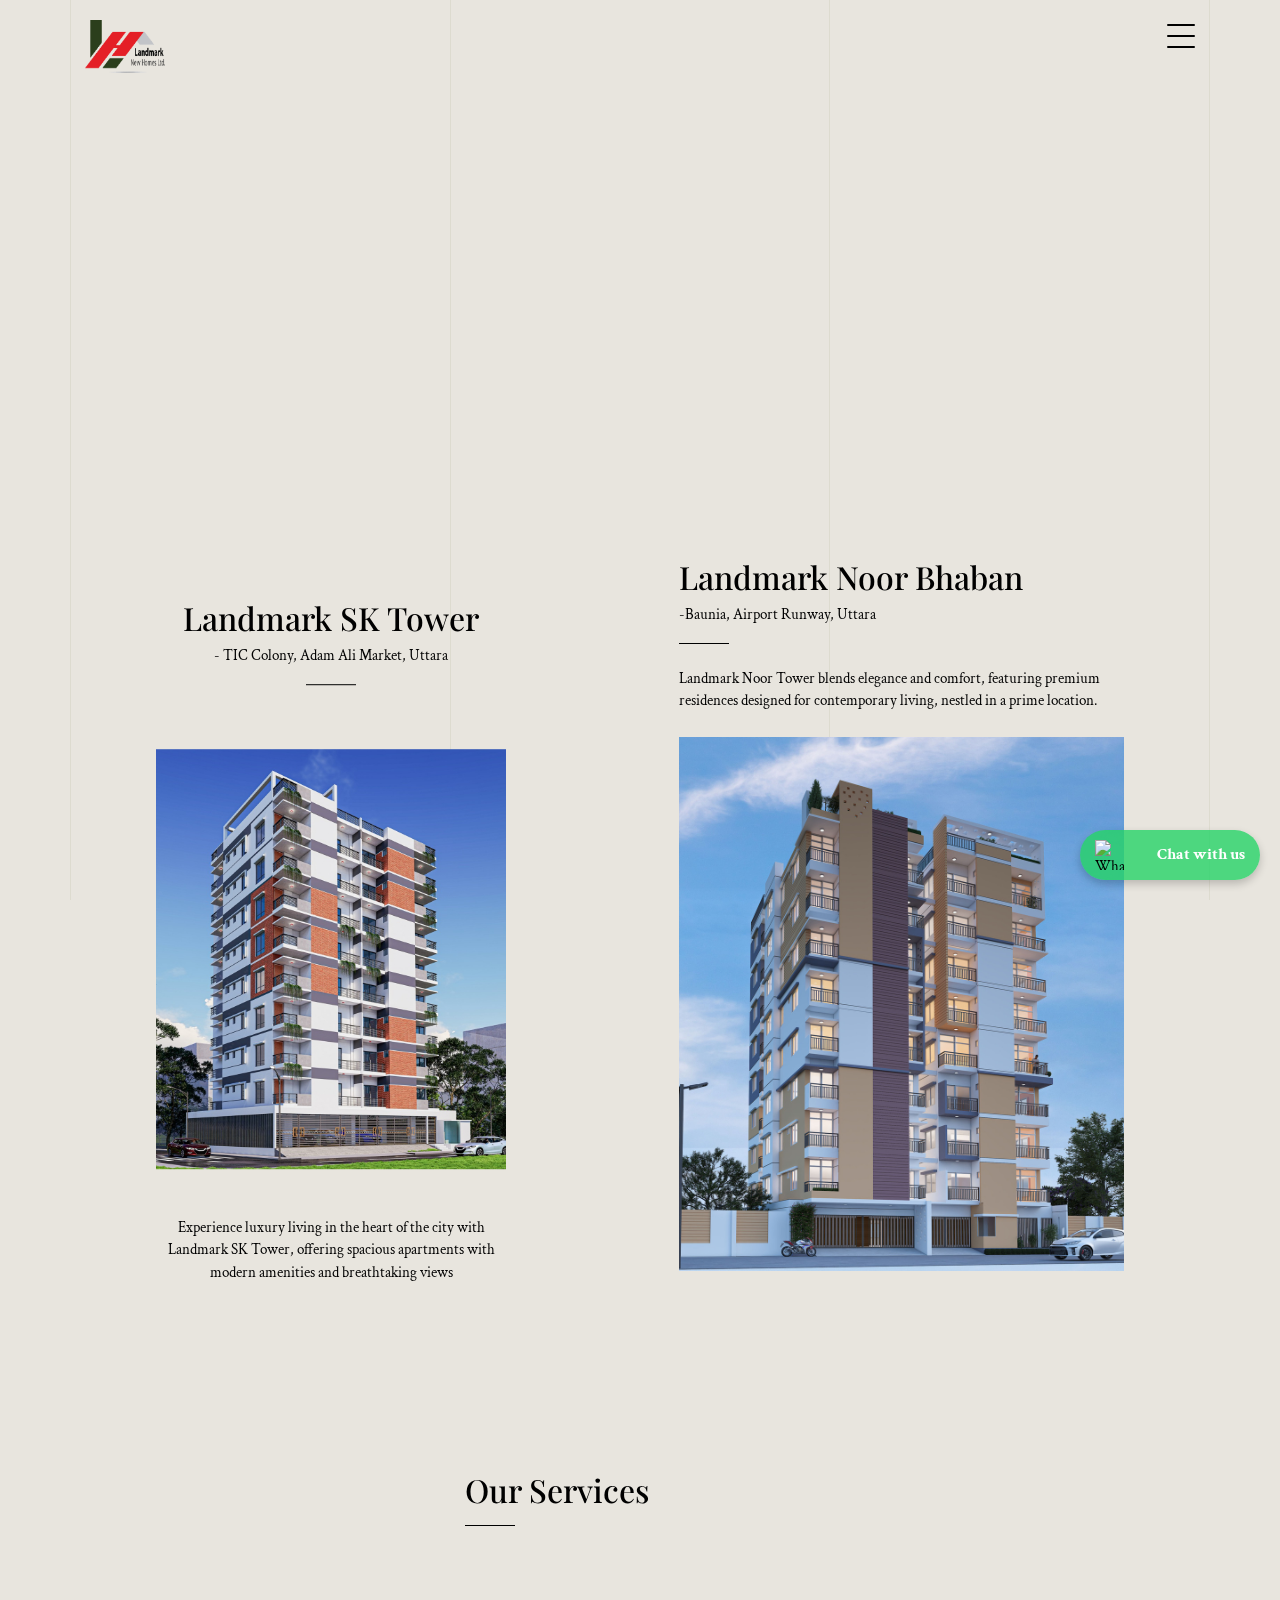
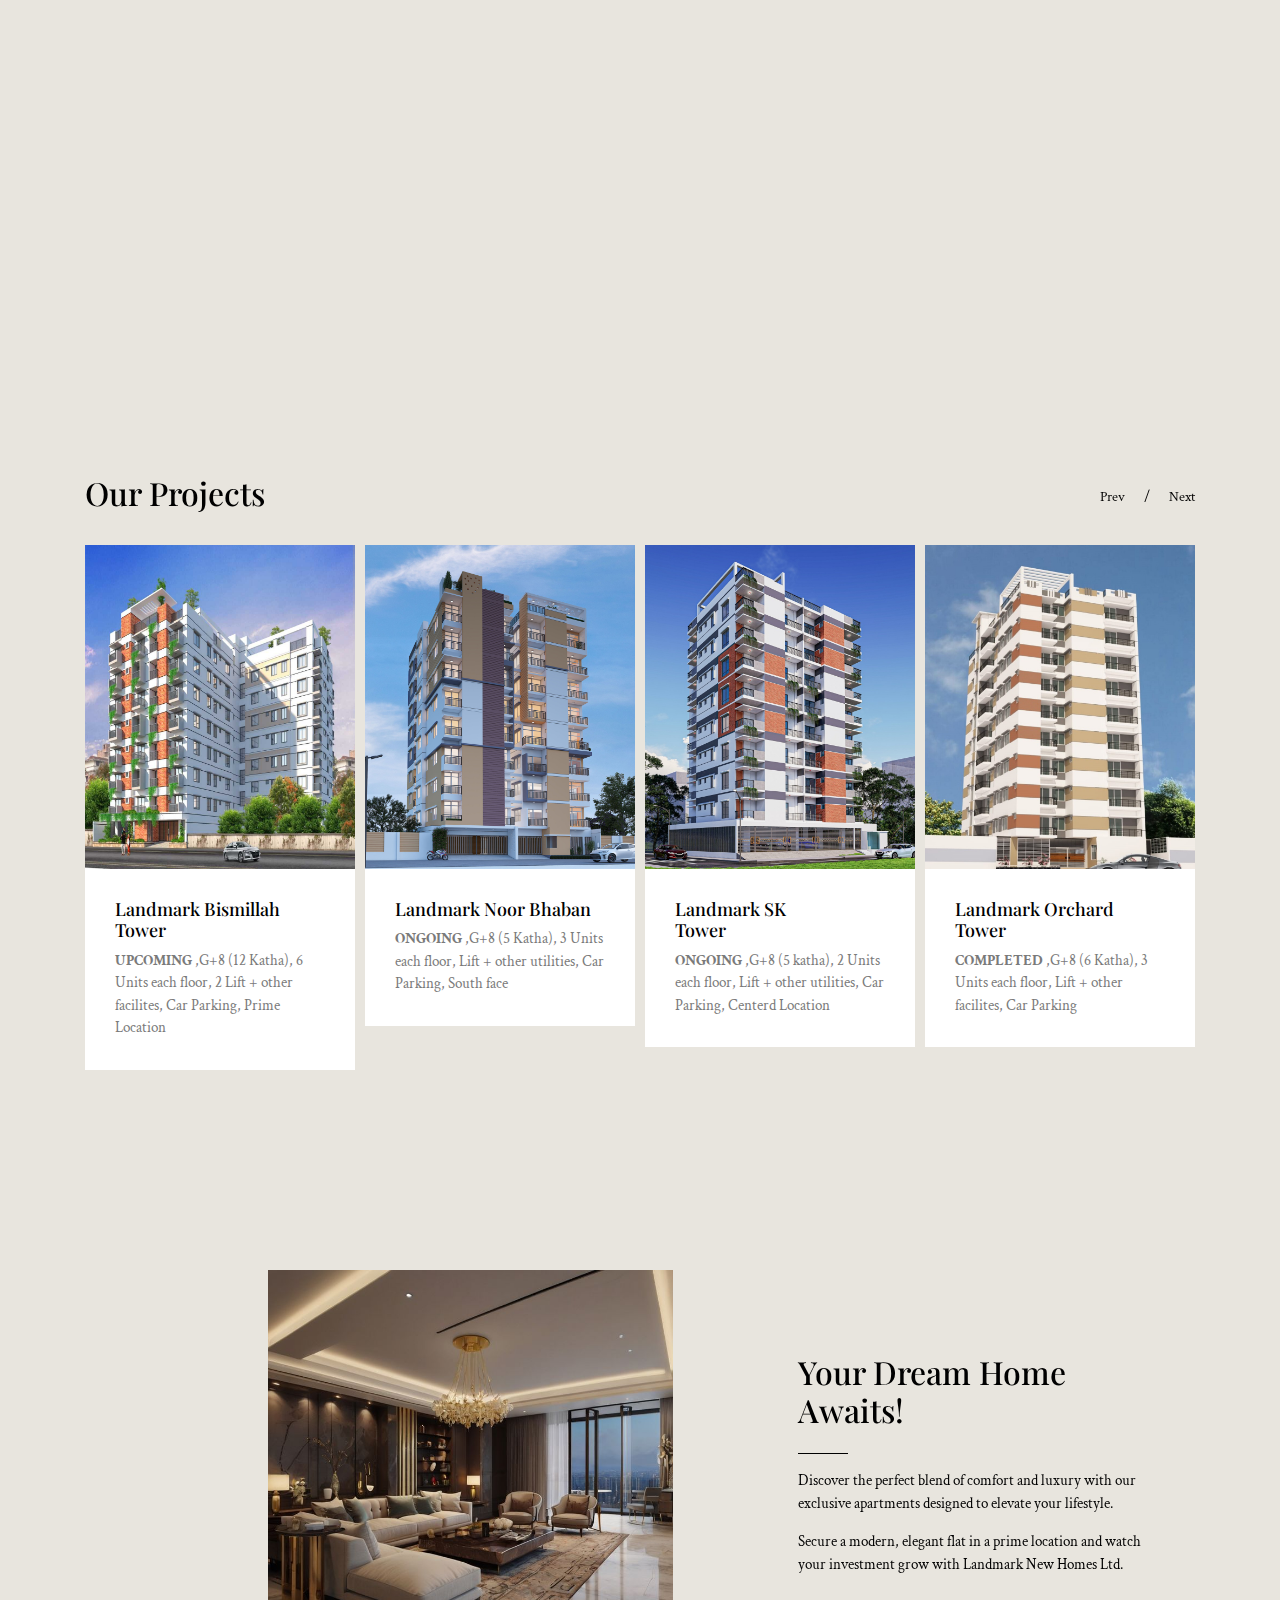
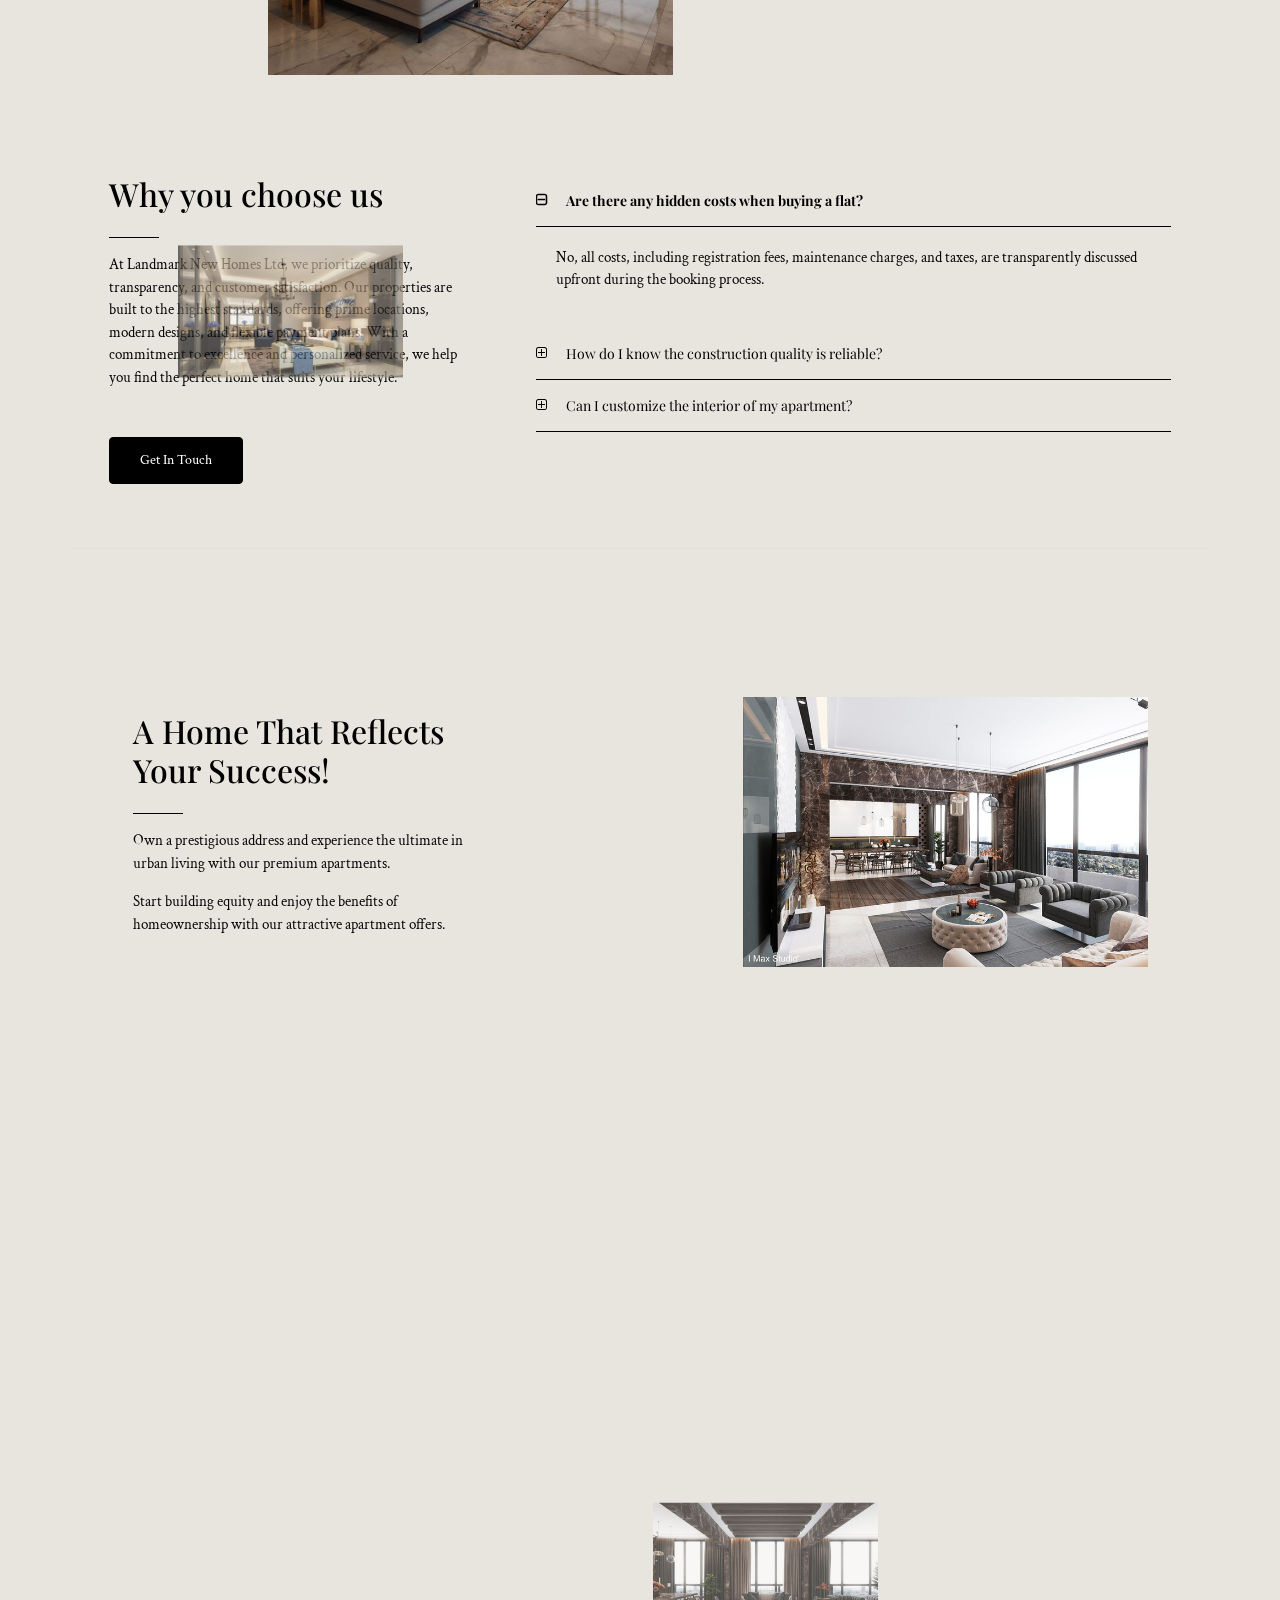
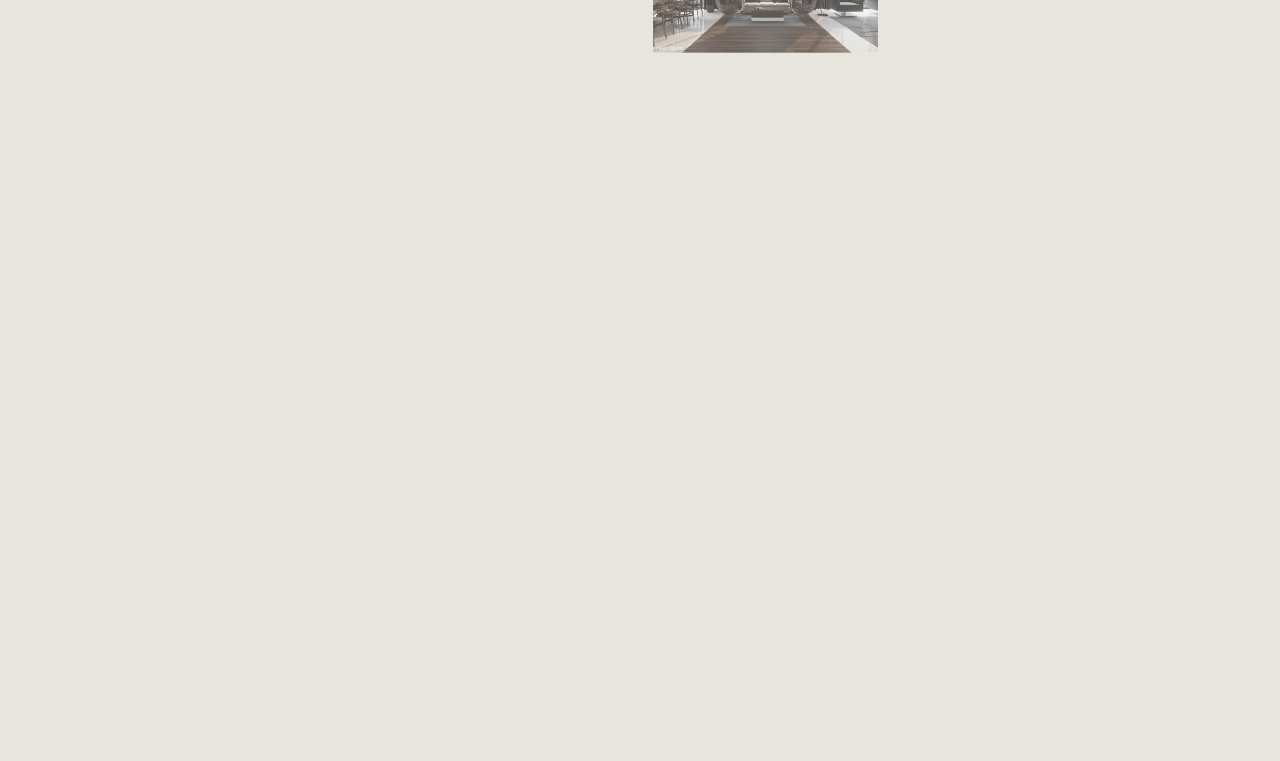
==== index.html @ c36273d3 "All" ====
<!doctype html>
<html lang="en">
<head>
  <meta charset="utf-8">
  <meta name="viewport" content="width=device-width, initial-scale=1, shrink-to-fit=no">
  <meta name="author" content="Untree.co">
  <link rel="shortcut icon" href="favicon.png">

  <meta name="description" content="" />
  <meta name="keywords" content="free template, bootstrap, bootstrap4" />

  <link rel="preconnect" href="https://fonts.gstatic.com">
  <link href="https://fonts.googleapis.com/css2?family=Crimson+Text:ital@0;1&family=Playfair+Display:ital,wght@0,400;0,700;1,400;1,700&display=swap" rel="stylesheet">
  
  <link rel="stylesheet" href="css/bootstrap.min.css">
  <link rel="stylesheet" href="css/animate.min.css">
  <link rel="stylesheet" href="css/owl.carousel.min.css">
  <link rel="stylesheet" href="css/owl.theme.default.min.css">
  <link rel="stylesheet" href="fonts/icomoon/style.css">
  <link rel="stylesheet" href="fonts/feather/style.css">
  <link rel="stylesheet" href="fonts/flaticon/font/flaticon.css">
  <link rel="stylesheet" href="css/jquery.fancybox.min.css">
  <link rel="stylesheet" href="css/aos.css">
  <link rel="stylesheet" href="css/style.css">

  <title>Landmark New Homes Ltd.</title>
</head>
<body>
  <div class="lines-wrap">
    <div class="lines-inner">
      <div class="lines"></div>
    </div>
  </div>
  <!-- END lines -->


  <div class="site-mobile-menu site-navbar-target">
    <div class="site-mobile-menu-header">
      <div class="site-mobile-menu-close">
        <span class="icofont-close js-menu-toggle"></span>
      </div>
    </div>
    <div class="site-mobile-menu-body"></div>
  </div>


  <nav class="site-nav">
    <div class="container">
      <div class="site-navigation">
        <a href="index.html" class="logo float-left m-0"><img src="/images/banner-01.webp" height="auto" width="80px"> <a href="/index.html"></a> </a>


        <ul class="js-clone-nav d-none d-lg-inline-noone text-left site-menu">
          <li class="active"><a href="index.html">Home</a></li>
          <li><a href="#">Gallery</a></li>
          <li><a href="about.html">About</a></li>
          <li><a href="contact.html">Contact Us</a></li>
        </ul>

        <a href="#" class="burger ml-auto float-right site-menu-toggle js-menu-toggle d-inline-block d-lg-block" data-toggle="collapse" data-target="#main-navbar">
          <span></span>
        </a>

      </div>
    </div>
  </nav>


  <a href="https://wa.me/+8801959162641" class="whatsapp-button" id="whatsapp-button" target="_blank" title="Chat with us on WhatsApp">
    <img src="/images/wha" alt="WhatsApp" class="whatsapp-icon">
    <span class="whatsapp-text">Chat with us</span>
  </a>


  <div class="custom-hero">
    <div class="container">
      <div class="row justify-content-center">
        <div class="col-lg-6">
          <h1 class="hero-heading">Landmark New Homes Ltd.</h1>
          <div  class="line js-line mx-auto mb-3 my-3"></div>
          <p class="sub-text"><i>Where every square foot tells a story.....</i></p>
        </div>
      </div>
    </div>
  </div>

  <div class="site-section">
    <div class="container">
      <div class="row align-items-center justify-content-around">
        <div class="col-lg-4 text-center">
          <div >
            <div data-jarallax-element="-100" class="jarallax">
              <h2>Landmark SK Tower</h2>
              <span class="d-inline-block">- TIC Colony, Adam Ali Market, Uttara </span>
              <div  class="line mx-auto mb-3 mt-3"></div>
              <img src="images/sktower.jpg" alt="Image" class="img-fluid my-3 my-lg-5">
              <p class="line-top fig-2-text mb-4">Experience luxury living in the heart of the city with Landmark SK Tower, offering spacious apartments with modern amenities and breathtaking views </p>
            </div>
          </div>

        </div>
        <div class="col-lg-5 mt-5">

          <div>
            <h2>Landmark Noor Bhaban</h2>
            <span class="d-inline-block">-Baunia, Airport Runway, Uttara</span>

            <div  class="line me-auto mb-3 mt-3"></div>

            <p class="line-top fig-2-text my-4">Landmark Noor Tower blends elegance and comfort, featuring premium residences designed for contemporary living, nestled in a prime location.</p>
            <img src="images/noorbhaban.jpg" alt="Image" class="img-fluid">
          </div>
        </div>
      </div>
    </div>
  </div>
  <div class="section">
    <div class="container">
      <div class="row justify-content-center mb-4">
        <div class="col-lg-4">
          <h2>Our Services</h2>
          <div class="line my-3"></div>
        </div>
    </div>
  </div>

  <div id="service-section">
  <div class="section">
    <div class="container">
      <div class="row">
        <div class="col-12 col-sm-6 col-md-6 col-lg-4 mb-4 mb-lg-0" data-aos="fade-up" data-aos-delay="0">
          <div class="feature-v3 d-block">
            <div class="wrap-icon">
              <img src="/images/service-icon1.png" width="40px"></i>
            </div>
            <div class="text">
              <h3>Develope</h3>
              <p>We specialize in transforming land into thriving residential communities, crafting modern apartments tailored to the needs of today’s homeowners. Our commitment to quality ensures that each development meets the highest standards of living.</p>
            </div>
          </div>
        </div>

        <div class="col-12 col-sm-6 col-md-6 col-lg-4 mb-4 mb-lg-0" data-aos="fade-up" data-aos-delay="100">
          <div class="feature-v3 d-block">
            <div class="wrap-icon">
              <img src="/images/service-icon2.png" width="40px"></i>
            </div>
            <div class="text">
              <h3>Property Management</h3>
              <p>Our expert team provides comprehensive services for buying and selling land and flats, ensuring smooth transactions and satisfied clients. With a focus on transparency and trust, we guide you through every step of the property market</p>
            </div>
          </div>
        </div>

        <div class="col-12 col-sm-6 col-md-6 col-lg-4 mb-4 mb-lg-0" data-aos="fade-up" data-aos-delay="200">
          <div class="feature-v3 d-block">
            <div class="wrap-icon">
              <img src="/images/service-icon3.png" width="40px"></i>
            </div>
            <div class="text">
              <h3>IT Solutions</h3>
              <p>We offer innovative IT solutions designed to enhance your business operations and online presence. From web development to digital marketing strategies, our services are tailored to help you thrive in the digital landscape..</p>
            </div>
          </div>
        </div>
      </div>
    </div>
  </div>
</div>
  <div class="section-4">
    <div class="container">
      <div class="row mb-4 align-items-center">
        <div class="col-6">
          <h2 class="line-top">Our Projects</h2>
        </div>
        <div class="col-6 text-right">
          <a href="#" class="custom-prev-v2 js-custom-prev-v2">Prev</a>
          <span class="mx-3">/</span>
          <a href="#" class="custom-next-v2 js-custom-next-v2">Next</a>
        </div>
      </div>

      <div>
        <div class="owl-4-slider owl-carousel">
          <div class="product">
            <a href="#" class="d-block">
              <img src="images/Bismillah.jpg" alt="Image" class="img-fluid">
            </a>
            <div class="text-center text-md-left">
              <h3>Landmark Bismillah Tower</h3>
              <p><b>UPCOMING</b> ,G+8 (12 Katha), 6 Units each floor, 2 Lift + other facilites, Car Parking, Prime Location</p>
            </div>
          </div>

          <div class="product">
            <a href="#" class="d-block">
              <img src="images/noorbhaban.jpg" alt="Image" class="img-fluid">
            </a>
            <div class="text-center text-md-left">
              <h3>Landmark Noor Bhaban</h3>
              <p><b>ONGOING</b> ,G+8 (5 Katha), 3 Units each floor, Lift + other utilities, Car Parking, South face</p>
            </div>
          </div>

          <div class="product">
            <a href="#" class="d-block">
              <img src="images/sktower.jpg" alt="Image" class="img-fluid">
            </a>
            <div class="text-center text-md-left">
              <h3>Landmark SK <br>Tower</h3>
              <p><b>ONGOING</b> ,G+8 (5 katha), 2 Units each floor, Lift + other utilities, Car Parking, Centerd Location</p>
            </div>
          </div>


          <div class="product">
            <a href="#" class="d-block">
              <img src="images/orchard.jpg" alt="Image" class="img-fluid">
            </a>
            <div class="text-center text-md-left">
              <h3>Landmark Orchard Tower</h3>
              <p><b>COMPLETED</b> ,G+8 (6 Katha), 3 Units each floor, Lift + other facilites, Car Parking</p>
            </div>
          </div>
        </div>
      </div>
    </div>
  </div>

  <div class="section">
    <div class="container">
      <div class="row justify-content-around align-items-center">
        <div class="col-lg-6">
          <div class="image-stack-v2">
            <div class="image-stack__item image-stack__item--top">
              <div data-jarallax-element="-100" class="jarallax">
                <img src="images/image1upper.jpg" style="opacity: 0.7;" alt="Image" class="img-fluid">
              </div>
            </div>
            <div class="image-stack__item image-stack__item--bottom">
              <img src="images/image1lower.jpg" alt="Image" class="img-fluid">
            </div>
          </div>


        </div>
        <div class="col-lg-4">

          <h2 class="mb-4">Your Dream Home Awaits!</h2>
          <div class="line my-3"></div>
          <p>Discover the perfect blend of comfort and luxury with our exclusive apartments designed to elevate your lifestyle.</p>

          <p>Secure a modern, elegant flat in a prime location and watch your investment grow with Landmark New Homes Ltd.</p>
        </div>
      </div>
    </div>
  </div>

  <div id="faq"></div>
  <div class="container pb-5 mb-5 border-bottom">
    <div class="row justify-content-around">
      <div class="col-lg-4 mb-4 mb-lg-0">

        <h2 class="mb-4">Why you choose us</h2>
        <div class="line my-3"></div>
        <p>At Landmark New Homes Ltd, we prioritize quality, transparency, and customer satisfaction. Our properties are built to the highest standards, offering prime locations, modern designs, and flexible payment plans. With a commitment to excellence and personalized service, we help you find the perfect home that suits your lifestyle.</p>
        <p class="mt-5"><a href="/contact.html" class="btn btn-primary">Get In Touch</a></p>

      </div>
      <div class="col-lg-7">
        <div class="custom-accordion" id="accordion_1">
          <div class="accordion-item">
            <h2 class="mb-0">
              <button class="btn btn-link" type="button" data-toggle="collapse" data-target="#collapseOne" aria-expanded="true" aria-controls="collapseOne">Are there any hidden costs when buying a flat?</button>
            </h2>

            <div id="collapseOne" class="collapse show" aria-labelledby="headingOne" data-parent="#accordion_1">
              <div class="accordion-body">
                <p>No, all costs, including registration fees, maintenance charges, and taxes, are transparently discussed upfront during the booking process.</p>
              </div>
            </div>
          </div> <!-- .accordion-item -->

          <div class="accordion-item">
            <h2 class="mb-0">
              <button class="btn btn-link collapsed" type="button" data-toggle="collapse" data-target="#collapseTwo" aria-expanded="false" aria-controls="collapseTwo">How do I know the construction quality is reliable?</button>
            </h2>
            <div id="collapseTwo" class="collapse" aria-labelledby="headingTwo" data-parent="#accordion_1">
              <div class="accordion-body">
                <p>We adhere to the highest construction standards and use top-quality materials. Our projects are built by experienced professionals with rigorous inspections throughout the process.</p>
              </div>
            </div>
          </div> <!-- .accordion-item -->
          <div class="accordion-item">
            <h2 class="mb-0">
              <button class="btn btn-link collapsed" type="button" data-toggle="collapse" data-target="#collapseThree" aria-expanded="false" aria-controls="collapseThree">Can I customize the interior of my apartment?</button>
            </h2>

            <div id="collapseThree" class="collapse" aria-labelledby="headingThree" data-parent="#accordion_1">
              <div class="accordion-body">
                <p>Yes, we offer customization options for select apartments. You can choose finishes, fixtures, and more based on your preferences.</p>
              </div>
            </div>

          </div> <!-- .accordion-item -->

        </div>


      </div>


    </div>
  </div>


  <div class="section">
    <div class="container">
      <div class="row justify-content-around align-items-center">
        <div class="col-lg-6 order-lg-2">
          <div class="image-stack-v2">
            <div class="image-stack__item image-stack__item--top">
              <div data-jarallax-element="-100" class="jarallax">
                <img src="images/image2upper.jpg" style="opacity: 0.7;" alt="Image" class="img-fluid">
              </div>
            </div>
            <div class="image-stack__item image-stack__item--bottom">
              <img src="images/image2lower.jpg" alt="Image" class="img-fluid">
            </div>
          </div>


        </div>
        <div class="col-lg-4">

          <h2 class="mb-4">A Home That Reflects Your Success!</h2>
          <div class="line my-3"></div>
          <p>Own a prestigious address and experience the ultimate in urban living with our premium apartments.</p>

          <p>Start building equity and enjoy the benefits of homeownership with our attractive apartment offers.</p>
        </div>
      </div>
    </div>
  </div>

  <div class="custom-hero">
    <div class="container">
      <div class="row justify-content-center">
        <div class="col-lg-6">
          <h1 class="hero-heading">Find Us at</h1>
      </div>
    </div>
  </div>

  <div class="section-grey">
    <div class="container p-5">

      <div class="block">
        <div class="row justify-content-center">


          <div class="col-md-12 col-lg-12 pb-4" data-aos="fade-up" data-aos-delay="200">


            <div class="row">
              <div class="col-lg-4">
                <div  class="service-2 no-shadow link horizontal d-flex active" data-aos="fade-left" data-aos-delay="0">
                  <div class="service-icon color-1 mb-4">
                    <svg xmlns="http://www.w3.org/2000/svg" width="16" height="16" fill="currentColor" class="bi bi-geo-alt-fill" viewBox="0 0 16 16">
                      <path d="M8 16s6-5.686 6-10A6 6 0 0 0 2 6c0 4.314 6 10 6 10zm0-7a3 3 0 1 1 0-6 3 3 0 0 1 0 6z"/>
                    </svg>
                  </div> <!-- /.icon -->
                  <div class="service-contents">
                    <p>House:4/C, Road:7/B, Sector:09 Uttara Dhaka</p>
                  </div> <!-- /.service-contents-->
                </div> <!-- /.service -->
              </div>

              <div class="col-lg-4">
                <div  class="service-2 no-shadow link horizontal d-flex active" data-aos="fade-left" data-aos-delay="0">
                  <div class="service-icon color-1 mb-4">
                    <svg xmlns="http://www.w3.org/2000/svg" width="16" height="16" fill="currentColor" class="bi bi-envelope-fill" viewBox="0 0 16 16">
                      <path d="M.05 3.555A2 2 0 0 1 2 2h12a2 2 0 0 1 1.95 1.555L8 8.414.05 3.555zM0 4.697v7.104l5.803-3.558L0 4.697zM6.761 8.83l-6.57 4.027A2 2 0 0 0 2 14h12a2 2 0 0 0 1.808-1.144l-6.57-4.027L8 9.586l-1.239-.757zm3.436-.586L16 11.801V4.697l-5.803 3.546z"/>
                    </svg>
                  </div> <!-- /.icon -->
                  <div class="service-contents">
                    <p>landmarknewhomesltd@gmail.com</p>
                  </div> <!-- /.service-contents-->
                </div> <!-- /.service -->
              </div>

              <div class="col-lg-4">
                <div  class="service-2 no-shadow link horizontal d-flex active" data-aos="fade-left" data-aos-delay="0">
                  <div class="service-icon color-1 mb-4">
                    <svg xmlns="http://www.w3.org/2000/svg" width="16" height="16" fill="currentColor" class="bi bi-telephone-fill" viewBox="0 0 16 16">
                      <path fill-rule="evenodd" d="M1.885.511a1.745 1.745 0 0 1 2.61.163L6.29 2.98c.329.423.445.974.315 1.494l-.547 2.19a.678.678 0 0 0 .178.643l2.457 2.457a.678.678 0 0 0 .644.178l2.189-.547a1.745 1.745 0 0 1 1.494.315l2.306 1.794c.829.645.905 1.87.163 2.611l-1.034 1.034c-.74.74-1.846 1.065-2.877.702a18.634 18.634 0 0 1-7.01-4.42 18.634 18.634 0 0 1-4.42-7.009c-.362-1.03-.037-2.137.703-2.877L1.885.511z"/>
                    </svg>
                  </div> <!-- /.icon -->
                  <div class="service-contents">
                    <p>+880 1959162641</p>
                  </div> <!-- /.service-contents-->
                </div> <!-- /.service -->
              </div>
            </div>


  <div class="custom-hero section">
    <div class="container">
      <div class="row justify-content-center">
        <div class="col-lg-6">
          <h1>Let's Get Started</h1>
          <p>Take the first step toward your dream home with Landmark New Homes Ltd. today!</p>
          <p><a href="/contact.html" class="btn btn-primary">Get In Touch</a></p>
        </div>
      </div>
    </div>
  </div>

  <div class="site-footer">
    <div class="container">
      <div class="row justify-content-between">
        <div class="col-lg-4">
          <div class="widget">
            <h3>Connect with us</h3>
            <ul class="social list-unstyled">
              <li><a href="#"><span class="icon-facebook"></span></a></li>
              <li><a href="#"><span class="icon-twitter"></span></a></li>
              <li><a href="#"><span class="icon-linkedin"></span></a></li>
            </ul>
          </div>
        </div>
        <div class="col-lg-6">
          <div class="row">
            <div class="col-12">
              <div class="widget">
                <h3>Navigations</h3>
              </div>
            </div>
            <div class="col-6 col-sm-6 col-md-4">
              <div class="widget">
                <ul class="links list-unstyled">
                  <li><a href="#">Home</a></li>
                  <li><a href="#service-section">Services</a></li>
                  <li><a href="/portfolio.html">Project</a></li>
                  <li><a href="/about.html">About Us</a></li>
                </ul>
              </div>
            </div>
            <div class="col-6 col-sm-6 col-md-4">
              <div class="widget">
                <ul class="links list-unstyled">
                  <li><a href="/contact.html">Contact</a></li>
                  <li><a href="#faq">FAQs</a></li>

                </ul>
              </div>
            </div>
          </div>
        </div>
      </div>

      <div class="row justify-content-center text-center copyright">
        <div class="col-md-8">
          <p>Copyright &copy;<script>document.write(new Date().getFullYear());</script>. All Rights Reserved. &mdash; <b>Landmark New Homes Ltd.</b> <a href="/index.html"><br>Developed by Fazle Rifat Anonto</a> <!-- License information: https://untree.co/license/ -->
          </p>
        </div>
      </div>
    </div>
  </div>


  <div id="overlayer"></div>
  <div class="loader">
    <div class="spinner-border" role="status">
      <span class="sr-only">Loading...</span>
    </div>
  </div>

  <script src="js/jquery-3.5.1.min.js"></script>
  <script src="js/jquery-migrate-3.0.0.min.js"></script>
  <script src="js/popper.min.js"></script>
  <script src="js/bootstrap.min.js"></script>
  <script src="js/owl.carousel.min.js"></script>
  <script src="js/aos.js"></script>
  <script src="js/imagesloaded.pkgd.js"></script>
  <script src="js/isotope.pkgd.min.js"></script>
  <script src="js/jquery.animateNumber.min.js"></script>
  <script src="js/jquery.stellar.min.js"></script>
  <script src="js/jarallax.min.js"></script>
  <script src="js/jarallax-element.min.js"></script>
  <script src="js/jquery.waypoints.min.js"></script>
  <script src="js/jquery.fancybox.min.js"></script>

  <script src="js/jquery.lettering.js"></script>
 

  <script src="js/TweenMax.min.js"></script>
  <script src="js/ScrollMagic.min.js"></script>
  <script src="js/scrollmagic.animation.gsap.min.js"></script>
  <script src="js/debug.addIndicators.min.js"></script>


  <script src="js/custom.js"></script>

  
</body>
</html>
---- fonts/icomoon/style.css ----
@font-face {
  font-family: 'icomoon';
  src:  url('fonts/icomoon.eot?10si43');
  src:  url('fonts/icomoon.eot?10si43#iefix') format('embedded-opentype'),
    url('fonts/icomoon.ttf?10si43') format('truetype'),
    url('fonts/icomoon.woff?10si43') format('woff'),
    url('fonts/icomoon.svg?10si43#icomoon') format('svg');
  font-weight: normal;
  font-style: normal;
}

[class^="icon-"], [class*=" icon-"] {
  /* use !important to prevent issues with browser extensions that change fonts */
  font-family: 'icomoon' !important;
  speak: none;
  font-style: normal;
  font-weight: normal;
  font-variant: normal;
  text-transform: none;
  line-height: 1;

  /* Better Font Rendering =========== */
  -webkit-font-smoothing: antialiased;
  -moz-osx-font-smoothing: grayscale;
}

.icon-asterisk:before {
  content: "\f069";
}
.icon-plus:before {
  content: "\f067";
}
.icon-question:before {
  content: "\f128";
}
.icon-minus:before {
  content: "\f068";
}
.icon-glass:before {
  content: "\f000";
}
.icon-music:before {
  content: "\f001";
}
.icon-search:before {
  content: "\f002";
}
.icon-envelope-o:before {
  content: "\f003";
}
.icon-heart:before {
  content: "\f004";
}
.icon-star:before {
  content: "\f005";
}
.icon-star-o:before {
  content: "\f006";
}
.icon-user:before {
  content: "\f007";
}
.icon-film:before {
  content: "\f008";
}
.icon-th-large:before {
  content: "\f009";
}
.icon-th:before {
  content: "\f00a";
}
.icon-th-list:before {
  content: "\f00b";
}
.icon-check:before {
  content: "\f00c";
}
.icon-close:before {
  content: "\f00d";
}
.icon-remove:before {
  content: "\f00d";
}
.icon-times:before {
  content: "\f00d";
}
.icon-search-plus:before {
  content: "\f00e";
}
.icon-search-minus:before {
  content: "\f010";
}
.icon-power-off:before {
  content: "\f011";
}
.icon-signal:before {
  content: "\f012";
}
.icon-cog:before {
  content: "\f013";
}
.icon-gear:before {
  content: "\f013";
}
.icon-trash-o:before {
  content: "\f014";
}
.icon-home:before {
  content: "\f015";
}
.icon-file-o:before {
  content: "\f016";
}
.icon-clock-o:before {
  content: "\f017";
}
.icon-road:before {
  content: "\f018";
}
.icon-download:before {
  content: "\f019";
}
.icon-arrow-circle-o-down:before {
  content: "\f01a";
}
.icon-arrow-circle-o-up:before {
  content: "\f01b";
}
.icon-inbox:before {
  content: "\f01c";
}
.icon-play-circle-o:before {
  content: "\f01d";
}
.icon-repeat:before {
  content: "\f01e";
}
.icon-rotate-right:before {
  content: "\f01e";
}
.icon-refresh:before {
  content: "\f021";
}
.icon-list-alt:before {
  content: "\f022";
}
.icon-lock:before {
  content: "\f023";
}
.icon-flag:before {
  content: "\f024";
}
.icon-headphones:before {
  content: "\f025";
}
.icon-volume-off:before {
  content: "\f026";
}
.icon-volume-down:before {
  content: "\f027";
}
.icon-volume-up:before {
  content: "\f028";
}
.icon-qrcode:before {
  content: "\f029";
}
.icon-barcode:before {
  content: "\f02a";
}
.icon-tag:before {
  content: "\f02b";
}
.icon-tags:before {
  content: "\f02c";
}
.icon-book:before {
  content: "\f02d";
}
.icon-bookmark:before {
  content: "\f02e";
}
.icon-print:before {
  content: "\f02f";
}
.icon-camera:before {
  content: "\f030";
}
.icon-font:before {
  content: "\f031";
}
.icon-bold:before {
  content: "\f032";
}
.icon-italic:before {
  content: "\f033";
}
.icon-text-height:before {
  content: "\f034";
}
.icon-text-width:before {
  content: "\f035";
}
.icon-align-left:before {
  content: "\f036";
}
.icon-align-center:before {
  content: "\f037";
}
.icon-align-right:before {
  content: "\f038";
}
.icon-align-justify:before {
  content: "\f039";
}
.icon-list:before {
  content: "\f03a";
}
.icon-dedent:before {
  content: "\f03b";
}
.icon-outdent:before {
  content: "\f03b";
}
.icon-indent:before {
  content: "\f03c";
}
.icon-video-camera:before {
  content: "\f03d";
}
.icon-image:before {
  content: "\f03e";
}
.icon-photo:before {
  content: "\f03e";
}
.icon-picture-o:before {
  content: "\f03e";
}
.icon-pencil:before {
  content: "\f040";
}
.icon-map-marker:before {
  content: "\f041";
}
.icon-adjust:before {
  content: "\f042";
}
.icon-tint:before {
  content: "\f043";
}
.icon-edit:before {
  content: "\f044";
}
.icon-pencil-square-o:before {
  content: "\f044";
}
.icon-share-square-o:before {
  content: "\f045";
}
.icon-check-square-o:before {
  content: "\f046";
}
.icon-arrows:before {
  content: "\f047";
}
.icon-step-backward:before {
  content: "\f048";
}
.icon-fast-backward:before {
  content: "\f049";
}
.icon-backward:before {
  content: "\f04a";
}
.icon-play:before {
  content: "\f04b";
}
.icon-pause:before {
  content: "\f04c";
}
.icon-stop:before {
  content: "\f04d";
}
.icon-forward:before {
  content: "\f04e";
}
.icon-fast-forward:before {
  content: "\f050";
}
.icon-step-forward:before {
  content: "\f051";
}
.icon-eject:before {
  content: "\f052";
}
.icon-chevron-left:before {
  content: "\f053";
}
.icon-chevron-right:before {
  content: "\f054";
}
.icon-plus-circle:before {
  content: "\f055";
}
.icon-minus-circle:before {
  content: "\f056";
}
.icon-times-circle:before {
  content: "\f057";
}
.icon-check-circle:before {
  content: "\f058";
}
.icon-question-circle:before {
  content: "\f059";
}
.icon-info-circle:before {
  content: "\f05a";
}
.icon-crosshairs:before {
  content: "\f05b";
}
.icon-times-circle-o:before {
  content: "\f05c";
}
.icon-check-circle-o:before {
  content: "\f05d";
}
.icon-ban:before {
  content: "\f05e";
}
.icon-arrow-left:before {
  content: "\f060";
}
.icon-arrow-right:before {
  content: "\f061";
}
.icon-arrow-up:before {
  content: "\f062";
}
.icon-arrow-down:before {
  content: "\f063";
}
.icon-mail-forward:before {
  content: "\f064";
}
.icon-share:before {
  content: "\f064";
}
.icon-expand:before {
  content: "\f065";
}
.icon-compress:before {
  content: "\f066";
}
.icon-exclamation-circle:before {
  content: "\f06a";
}
.icon-gift:before {
  content: "\f06b";
}
.icon-leaf:before {
  content: "\f06c";
}
.icon-fire:before {
  content: "\f06d";
}
.icon-eye:before {
  content: "\f06e";
}
.icon-eye-slash:before {
  content: "\f070";
}
.icon-exclamation-triangle:before {
  content: "\f071";
}
.icon-warning:before {
  content: "\f071";
}
.icon-plane:before {
  content: "\f072";
}
.icon-calendar:before {
  content: "\f073";
}
.icon-random:before {
  content: "\f074";
}
.icon-comment:before {
  content: "\f075";
}
.icon-magnet:before {
  content: "\f076";
}
.icon-chevron-up:before {
  content: "\f077";
}
.icon-chevron-down:before {
  content: "\f078";
}
.icon-retweet:before {
  content: "\f079";
}
.icon-shopping-cart:before {
  content: "\f07a";
}
.icon-folder:before {
  content: "\f07b";
}
.icon-folder-open:before {
  content: "\f07c";
}
.icon-arrows-v:before {
  content: "\f07d";
}
.icon-arrows-h:before {
  content: "\f07e";
}
.icon-bar-chart:before {
  content: "\f080";
}
.icon-bar-chart-o:before {
  content: "\f080";
}
.icon-twitter-square:before {
  content: "\f081";
}
.icon-facebook-square:before {
  content: "\f082";
}
.icon-camera-retro:before {
  content: "\f083";
}
.icon-key:before {
  content: "\f084";
}
.icon-cogs:before {
  content: "\f085";
}
.icon-gears:before {
  content: "\f085";
}
.icon-comments:before {
  content: "\f086";
}
.icon-thumbs-o-up:before {
  content: "\f087";
}
.icon-thumbs-o-down:before {
  content: "\f088";
}
.icon-star-half:before {
  content: "\f089";
}
.icon-heart-o:before {
  content: "\f08a";
}
.icon-sign-out:before {
  content: "\f08b";
}
.icon-linkedin-square:before {
  content: "\f08c";
}
.icon-thumb-tack:before {
  content: "\f08d";
}
.icon-external-link:before {
  content: "\f08e";
}
.icon-sign-in:before {
  content: "\f090";
}
.icon-trophy:before {
  content: "\f091";
}
.icon-github-square:before {
  content: "\f092";
}
.icon-upload:before {
  content: "\f093";
}
.icon-lemon-o:before {
  content: "\f094";
}
.icon-phone:before {
  content: "\f095";
}
.icon-square-o:before {
  content: "\f096";
}
.icon-bookmark-o:before {
  content: "\f097";
}
.icon-phone-square:before {
  content: "\f098";
}
.icon-twitter:before {
  content: "\f099";
}
.icon-facebook:before {
  content: "\f09a";
}
.icon-facebook-f:before {
  content: "\f09a";
}
.icon-github:before {
  content: "\f09b";
}
.icon-unlock:before {
  content: "\f09c";
}
.icon-credit-card:before {
  content: "\f09d";
}
.icon-feed:before {
  content: "\f09e";
}
.icon-rss:before {
  content: "\f09e";
}
.icon-hdd-o:before {
  content: "\f0a0";
}
.icon-bullhorn:before {
  content: "\f0a1";
}
.icon-bell-o:before {
  content: "\f0a2";
}
.icon-certificate:before {
  content: "\f0a3";
}
.icon-hand-o-right:before {
  content: "\f0a4";
}
.icon-hand-o-left:before {
  content: "\f0a5";
}
.icon-hand-o-up:before {
  content: "\f0a6";
}
.icon-hand-o-down:before {
  content: "\f0a7";
}
.icon-arrow-circle-left:before {
  content: "\f0a8";
}
.icon-arrow-circle-right:before {
  content: "\f0a9";
}
.icon-arrow-circle-up:before {
  content: "\f0aa";
}
.icon-arrow-circle-down:before {
  content: "\f0ab";
}
.icon-globe:before {
  content: "\f0ac";
}
.icon-wrench:before {
  content: "\f0ad";
}
.icon-tasks:before {
  content: "\f0ae";
}
.icon-filter:before {
  content: "\f0b0";
}
.icon-briefcase:before {
  content: "\f0b1";
}
.icon-arrows-alt:before {
  content: "\f0b2";
}
.icon-group:before {
  content: "\f0c0";
}
.icon-users:before {
  content: "\f0c0";
}
.icon-chain:before {
  content: "\f0c1";
}
.icon-link:before {
  content: "\f0c1";
}
.icon-cloud:before {
  content: "\f0c2";
}
.icon-flask:before {
  content: "\f0c3";
}
.icon-cut:before {
  content: "\f0c4";
}
.icon-scissors:before {
  content: "\f0c4";
}
.icon-copy:before {
  content: "\f0c5";
}
.icon-files-o:before {
  content: "\f0c5";
}
.icon-paperclip:before {
  content: "\f0c6";
}
.icon-floppy-o:before {
  content: "\f0c7";
}
.icon-save:before {
  content: "\f0c7";
}
.icon-square:before {
  content: "\f0c8";
}
.icon-bars:before {
  content: "\f0c9";
}
.icon-navicon:before {
  content: "\f0c9";
}
.icon-reorder:before {
  content: "\f0c9";
}
.icon-list-ul:before {
  content: "\f0ca";
}
.icon-list-ol:before {
  content: "\f0cb";
}
.icon-strikethrough:before {
  content: "\f0cc";
}
.icon-underline:before {
  content: "\f0cd";
}
.icon-table:before {
  content: "\f0ce";
}
.icon-magic:before {
  content: "\f0d0";
}
.icon-truck:before {
  content: "\f0d1";
}
.icon-pinterest:before {
  content: "\f0d2";
}
.icon-pinterest-square:before {
  content: "\f0d3";
}
.icon-google-plus-square:before {
  content: "\f0d4";
}
.icon-google-plus:before {
  content: "\f0d5";
}
.icon-money:before {
  content: "\f0d6";
}
.icon-caret-down:before {
  content: "\f0d7";
}
.icon-caret-up:before {
  content: "\f0d8";
}
.icon-caret-left:before {
  content: "\f0d9";
}
.icon-caret-right:before {
  content: "\f0da";
}
.icon-columns:before {
  content: "\f0db";
}
.icon-sort:before {
  content: "\f0dc";
}
.icon-unsorted:before {
  content: "\f0dc";
}
.icon-sort-desc:before {
  content: "\f0dd";
}
.icon-sort-down:before {
  content: "\f0dd";
}
.icon-sort-asc:before {
  content: "\f0de";
}
.icon-sort-up:before {
  content: "\f0de";
}
.icon-envelope:before {
  content: "\f0e0";
}
.icon-linkedin:before {
  content: "\f0e1";
}
.icon-rotate-left:before {
  content: "\f0e2";
}
.icon-undo:before {
  content: "\f0e2";
}
.icon-gavel:before {
  content: "\f0e3";
}
.icon-legal:before {
  content: "\f0e3";
}
.icon-dashboard:before {
  content: "\f0e4";
}
.icon-tachometer:before {
  content: "\f0e4";
}
.icon-comment-o:before {
  content: "\f0e5";
}
.icon-comments-o:before {
  content: "\f0e6";
}
.icon-bolt:before {
  content: "\f0e7";
}
.icon-flash:before {
  content: "\f0e7";
}
.icon-sitemap:before {
  content: "\f0e8";
}
.icon-umbrella:before {
  content: "\f0e9";
}
.icon-clipboard:before {
  content: "\f0ea";
}
.icon-paste:before {
  content: "\f0ea";
}
.icon-lightbulb-o:before {
  content: "\f0eb";
}
.icon-exchange:before {
  content: "\f0ec";
}
.icon-cloud-download:before {
  content: "\f0ed";
}
.icon-cloud-upload:before {
  content: "\f0ee";
}
.icon-user-md:before {
  content: "\f0f0";
}
.icon-stethoscope:before {
  content: "\f0f1";
}
.icon-suitcase:before {
  content: "\f0f2";
}
.icon-bell:before {
  content: "\f0f3";
}
.icon-coffee:before {
  content: "\f0f4";
}
.icon-cutlery:before {
  content: "\f0f5";
}
.icon-file-text-o:before {
  content: "\f0f6";
}
.icon-building-o:before {
  content: "\f0f7";
}
.icon-hospital-o:before {
  content: "\f0f8";
}
.icon-ambulance:before {
  content: "\f0f9";
}
.icon-medkit:before {
  content: "\f0fa";
}
.icon-fighter-jet:before {
  content: "\f0fb";
}
.icon-beer:before {
  content: "\f0fc";
}
.icon-h-square:before {
  content: "\f0fd";
}
.icon-plus-square:before {
  content: "\f0fe";
}
.icon-angle-double-left:before {
  content: "\f100";
}
.icon-angle-double-right:before {
  content: "\f101";
}
.icon-angle-double-up:before {
  content: "\f102";
}
.icon-angle-double-down:before {
  content: "\f103";
}
.icon-angle-left:before {
  content: "\f104";
}
.icon-angle-right:before {
  content: "\f105";
}
.icon-angle-up:before {
  content: "\f106";
}
.icon-angle-down:before {
  content: "\f107";
}
.icon-desktop:before {
  content: "\f108";
}
.icon-laptop:before {
  content: "\f109";
}
.icon-tablet:before {
  content: "\f10a";
}
.icon-mobile:before {
  content: "\f10b";
}
.icon-mobile-phone:before {
  content: "\f10b";
}
.icon-circle-o:before {
  content: "\f10c";
}
.icon-quote-left:before {
  content: "\f10d";
}
.icon-quote-right:before {
  content: "\f10e";
}
.icon-spinner:before {
  content: "\f110";
}
.icon-circle:before {
  content: "\f111";
}
.icon-mail-reply:before {
  content: "\f112";
}
.icon-reply:before {
  content: "\f112";
}
.icon-github-alt:before {
  content: "\f113";
}
.icon-folder-o:before {
  content: "\f114";
}
.icon-folder-open-o:before {
  content: "\f115";
}
.icon-smile-o:before {
  content: "\f118";
}
.icon-frown-o:before {
  content: "\f119";
}
.icon-meh-o:before {
  content: "\f11a";
}
.icon-gamepad:before {
  content: "\f11b";
}
.icon-keyboard-o:before {
  content: "\f11c";
}
.icon-flag-o:before {
  content: "\f11d";
}
.icon-flag-checkered:before {
  content: "\f11e";
}
.icon-terminal:before {
  content: "\f120";
}
.icon-code:before {
  content: "\f121";
}
.icon-mail-reply-all:before {
  content: "\f122";
}
.icon-reply-all:before {
  content: "\f122";
}
.icon-star-half-empty:before {
  content: "\f123";
}
.icon-star-half-full:before {
  content: "\f123";
}
.icon-star-half-o:before {
  content: "\f123";
}
.icon-location-arrow:before {
  content: "\f124";
}
.icon-crop:before {
  content: "\f125";
}
.icon-code-fork:before {
  content: "\f126";
}
.icon-chain-broken:before {
  content: "\f127";
}
.icon-unlink:before {
  content: "\f127";
}
.icon-info:before {
  content: "\f129";
}
.icon-exclamation:before {
  content: "\f12a";
}
.icon-superscript:before {
  content: "\f12b";
}
.icon-subscript:before {
  content: "\f12c";
}
.icon-eraser:before {
  content: "\f12d";
}
.icon-puzzle-piece:before {
  content: "\f12e";
}
.icon-microphone:before {
  content: "\f130";
}
.icon-microphone-slash:before {
  content: "\f131";
}
.icon-shield:before {
  content: "\f132";
}
.icon-calendar-o:before {
  content: "\f133";
}
.icon-fire-extinguisher:before {
  content: "\f134";
}
.icon-rocket:before {
  content: "\f135";
}
.icon-maxcdn:before {
  content: "\f136";
}
.icon-chevron-circle-left:before {
  content: "\f137";
}
.icon-chevron-circle-right:before {
  content: "\f138";
}
.icon-chevron-circle-up:before {
  content: "\f139";
}
.icon-chevron-circle-down:before {
  content: "\f13a";
}
.icon-html5:before {
  content: "\f13b";
}
.icon-css3:before {
  content: "\f13c";
}
.icon-anchor:before {
  content: "\f13d";
}
.icon-unlock-alt:before {
  content: "\f13e";
}
.icon-bullseye:before {
  content: "\f140";
}
.icon-ellipsis-h:before {
  content: "\f141";
}
.icon-ellipsis-v:before {
  content: "\f142";
}
.icon-rss-square:before {
  content: "\f143";
}
.icon-play-circle:before {
  content: "\f144";
}
.icon-ticket:before {
  content: "\f145";
}
.icon-minus-square:before {
  content: "\f146";
}
.icon-minus-square-o:before {
  content: "\f147";
}
.icon-level-up:before {
  content: "\f148";
}
.icon-level-down:before {
  content: "\f149";
}
.icon-check-square:before {
  content: "\f14a";
}
.icon-pencil-square:before {
  content: "\f14b";
}
.icon-external-link-square:before {
  content: "\f14c";
}
.icon-share-square:before {
  content: "\f14d";
}
.icon-compass:before {
  content: "\f14e";
}
.icon-caret-square-o-down:before {
  content: "\f150";
}
.icon-toggle-down:before {
  content: "\f150";
}
.icon-caret-square-o-up:before {
  content: "\f151";
}
.icon-toggle-up:before {
  content: "\f151";
}
.icon-caret-square-o-right:before {
  content: "\f152";
}
.icon-toggle-right:before {
  content: "\f152";
}
.icon-eur:before {
  content: "\f153";
}
.icon-euro:before {
  content: "\f153";
}
.icon-gbp:before {
  content: "\f154";
}
.icon-dollar:before {
  content: "\f155";
}
.icon-usd:before {
  content: "\f155";
}
.icon-inr:before {
  content: "\f156";
}
.icon-rupee:before {
  content: "\f156";
}
.icon-cny:before {
  content: "\f157";
}
.icon-jpy:before {
  content: "\f157";
}
.icon-rmb:before {
  content: "\f157";
}
.icon-yen:before {
  content: "\f157";
}
.icon-rouble:before {
  content: "\f158";
}
.icon-rub:before {
  content: "\f158";
}
.icon-ruble:before {
  content: "\f158";
}
.icon-krw:before {
  content: "\f159";
}
.icon-won:before {
  content: "\f159";
}
.icon-bitcoin:before {
  content: "\f15a";
}
.icon-btc:before {
  content: "\f15a";
}
.icon-file:before {
  content: "\f15b";
}
.icon-file-text:before {
  content: "\f15c";
}
.icon-sort-alpha-asc:before {
  content: "\f15d";
}
.icon-sort-alpha-desc:before {
  content: "\f15e";
}
.icon-sort-amount-asc:before {
  content: "\f160";
}
.icon-sort-amount-desc:before {
  content: "\f161";
}
.icon-sort-numeric-asc:before {
  content: "\f162";
}
.icon-sort-numeric-desc:before {
  content: "\f163";
}
.icon-thumbs-up:before {
  content: "\f164";
}
.icon-thumbs-down:before {
  content: "\f165";
}
.icon-youtube-square:before {
  content: "\f166";
}
.icon-youtube:before {
  content: "\f167";
}
.icon-xing:before {
  content: "\f168";
}
.icon-xing-square:before {
  content: "\f169";
}
.icon-youtube-play:before {
  content: "\f16a";
}
.icon-dropbox:before {
  content: "\f16b";
}
.icon-stack-overflow:before {
  content: "\f16c";
}
.icon-instagram:before {
  content: "\f16d";
}
.icon-flickr:before {
  content: "\f16e";
}
.icon-adn:before {
  content: "\f170";
}
.icon-bitbucket:before {
  content: "\f171";
}
.icon-bitbucket-square:before {
  content: "\f172";
}
.icon-tumblr:before {
  content: "\f173";
}
.icon-tumblr-square:before {
  content: "\f174";
}
.icon-long-arrow-down:before {
  content: "\f175";
}
.icon-long-arrow-up:before {
  content: "\f176";
}
.icon-long-arrow-left:before {
  content: "\f177";
}
.icon-long-arrow-right:before {
  content: "\f178";
}
.icon-apple:before {
  content: "\f179";
}
.icon-windows:before {
  content: "\f17a";
}
.icon-android:before {
  content: "\f17b";
}
.icon-linux:before {
  content: "\f17c";
}
.icon-dribbble:before {
  content: "\f17d";
}
.icon-skype:before {
  content: "\f17e";
}
.icon-foursquare:before {
  content: "\f180";
}
.icon-trello:before {
  content: "\f181";
}
.icon-female:before {
  content: "\f182";
}
.icon-male:before {
  content: "\f183";
}
.icon-gittip:before {
  content: "\f184";
}
.icon-gratipay:before {
  content: "\f184";
}
.icon-sun-o:before {
  content: "\f185";
}
.icon-moon-o:before {
  content: "\f186";
}
.icon-archive:before {
  content: "\f187";
}
.icon-bug:before {
  content: "\f188";
}
.icon-vk:before {
  content: "\f189";
}
.icon-weibo:before {
  content: "\f18a";
}
.icon-renren:before {
  content: "\f18b";
}
.icon-pagelines:before {
  content: "\f18c";
}
.icon-stack-exchange:before {
  content: "\f18d";
}
.icon-arrow-circle-o-right:before {
  content: "\f18e";
}
.icon-arrow-circle-o-left:before {
  content: "\f190";
}
.icon-caret-square-o-left:before {
  content: "\f191";
}
.icon-toggle-left:before {
  content: "\f191";
}
.icon-dot-circle-o:before {
  content: "\f192";
}
.icon-wheelchair:before {
  content: "\f193";
}
.icon-vimeo-square:before {
  content: "\f194";
}
.icon-try:before {
  content: "\f195";
}
.icon-turkish-lira:before {
  content: "\f195";
}
.icon-plus-square-o:before {
  content: "\f196";
}
.icon-space-shuttle:before {
  content: "\f197";
}
.icon-slack:before {
  content: "\f198";
}
.icon-envelope-square:before {
  content: "\f199";
}
.icon-wordpress:before {
  content: "\f19a";
}
.icon-openid:before {
  content: "\f19b";
}
.icon-bank:before {
  content: "\f19c";
}
.icon-institution:before {
  content: "\f19c";
}
.icon-university:before {
  content: "\f19c";
}
.icon-graduation-cap:before {
  content: "\f19d";
}
.icon-mortar-board:before {
  content: "\f19d";
}
.icon-yahoo:before {
  content: "\f19e";
}
.icon-google:before {
  content: "\f1a0";
}
.icon-reddit:before {
  content: "\f1a1";
}
.icon-reddit-square:before {
  content: "\f1a2";
}
.icon-stumbleupon-circle:before {
  content: "\f1a3";
}
.icon-stumbleupon:before {
  content: "\f1a4";
}
.icon-delicious:before {
  content: "\f1a5";
}
.icon-digg:before {
  content: "\f1a6";
}
.icon-pied-piper-pp:before {
  content: "\f1a7";
}
.icon-pied-piper-alt:before {
  content: "\f1a8";
}
.icon-drupal:before {
  content: "\f1a9";
}
.icon-joomla:before {
  content: "\f1aa";
}
.icon-language:before {
  content: "\f1ab";
}
.icon-fax:before {
  content: "\f1ac";
}
.icon-building:before {
  content: "\f1ad";
}
.icon-child:before {
  content: "\f1ae";
}
.icon-paw:before {
  content: "\f1b0";
}
.icon-spoon:before {
  content: "\f1b1";
}
.icon-cube:before {
  content: "\f1b2";
}
.icon-cubes:before {
  content: "\f1b3";
}
.icon-behance:before {
  content: "\f1b4";
}
.icon-behance-square:before {
  content: "\f1b5";
}
.icon-steam:before {
  content: "\f1b6";
}
.icon-steam-square:before {
  content: "\f1b7";
}
.icon-recycle:before {
  content: "\f1b8";
}
.icon-automobile:before {
  content: "\f1b9";
}
.icon-car:before {
  content: "\f1b9";
}
.icon-cab:before {
  content: "\f1ba";
}
.icon-taxi:before {
  content: "\f1ba";
}
.icon-tree:before {
  content: "\f1bb";
}
.icon-spotify:before {
  content: "\f1bc";
}
.icon-deviantart:before {
  content: "\f1bd";
}
.icon-soundcloud:before {
  content: "\f1be";
}
.icon-database:before {
  content: "\f1c0";
}
.icon-file-pdf-o:before {
  content: "\f1c1";
}
.icon-file-word-o:before {
  content: "\f1c2";
}
.icon-file-excel-o:before {
  content: "\f1c3";
}
.icon-file-powerpoint-o:before {
  content: "\f1c4";
}
.icon-file-image-o:before {
  content: "\f1c5";
}
.icon-file-photo-o:before {
  content: "\f1c5";
}
.icon-file-picture-o:before {
  content: "\f1c5";
}
.icon-file-archive-o:before {
  content: "\f1c6";
}
.icon-file-zip-o:before {
  content: "\f1c6";
}
.icon-file-audio-o:before {
  content: "\f1c7";
}
.icon-file-sound-o:before {
  content: "\f1c7";
}
.icon-file-movie-o:before {
  content: "\f1c8";
}
.icon-file-video-o:before {
  content: "\f1c8";
}
.icon-file-code-o:before {
  content: "\f1c9";
}
.icon-vine:before {
  content: "\f1ca";
}
.icon-codepen:before {
  content: "\f1cb";
}
.icon-jsfiddle:before {
  content: "\f1cc";
}
.icon-life-bouy:before {
  content: "\f1cd";
}
.icon-life-buoy:before {
  content: "\f1cd";
}
.icon-life-ring:before {
  content: "\f1cd";
}
.icon-life-saver:before {
  content: "\f1cd";
}
.icon-support:before {
  content: "\f1cd";
}
.icon-circle-o-notch:before {
  content: "\f1ce";
}
.icon-ra:before {
  content: "\f1d0";
}
.icon-rebel:before {
  content: "\f1d0";
}
.icon-resistance:before {
  content: "\f1d0";
}
.icon-empire:before {
  content: "\f1d1";
}
.icon-ge:before {
  content: "\f1d1";
}
.icon-git-square:before {
  content: "\f1d2";
}
.icon-git:before {
  content: "\f1d3";
}
.icon-hacker-news:before {
  content: "\f1d4";
}
.icon-y-combinator-square:before {
  content: "\f1d4";
}
.icon-yc-square:before {
  content: "\f1d4";
}
.icon-tencent-weibo:before {
  content: "\f1d5";
}
.icon-qq:before {
  content: "\f1d6";
}
.icon-wechat:before {
  content: "\f1d7";
}
.icon-weixin:before {
  content: "\f1d7";
}
.icon-paper-plane:before {
  content: "\f1d8";
}
.icon-send:before {
  content: "\f1d8";
}
.icon-paper-plane-o:before {
  content: "\f1d9";
}
.icon-send-o:before {
  content: "\f1d9";
}
.icon-history:before {
  content: "\f1da";
}
.icon-circle-thin:before {
  content: "\f1db";
}
.icon-header:before {
  content: "\f1dc";
}
.icon-paragraph:before {
  content: "\f1dd";
}
.icon-sliders:before {
  content: "\f1de";
}
.icon-share-alt:before {
  content: "\f1e0";
}
.icon-share-alt-square:before {
  content: "\f1e1";
}
.icon-bomb:before {
  content: "\f1e2";
}
.icon-futbol-o:before {
  content: "\f1e3";
}
.icon-soccer-ball-o:before {
  content: "\f1e3";
}
.icon-tty:before {
  content: "\f1e4";
}
.icon-binoculars:before {
  content: "\f1e5";
}
.icon-plug:before {
  content: "\f1e6";
}
.icon-slideshare:before {
  content: "\f1e7";
}
.icon-twitch:before {
  content: "\f1e8";
}
.icon-yelp:before {
  content: "\f1e9";
}
.icon-newspaper-o:before {
  content: "\f1ea";
}
.icon-wifi:before {
  content: "\f1eb";
}
.icon-calculator:before {
  content: "\f1ec";
}
.icon-paypal:before {
  content: "\f1ed";
}
.icon-google-wallet:before {
  content: "\f1ee";
}
.icon-cc-visa:before {
  content: "\f1f0";
}
.icon-cc-mastercard:before {
  content: "\f1f1";
}
.icon-cc-discover:before {
  content: "\f1f2";
}
.icon-cc-amex:before {
  content: "\f1f3";
}
.icon-cc-paypal:before {
  content: "\f1f4";
}
.icon-cc-stripe:before {
  content: "\f1f5";
}
.icon-bell-slash:before {
  content: "\f1f6";
}
.icon-bell-slash-o:before {
  content: "\f1f7";
}
.icon-trash:before {
  content: "\f1f8";
}
.icon-copyright:before {
  content: "\f1f9";
}
.icon-at:before {
  content: "\f1fa";
}
.icon-eyedropper:before {
  content: "\f1fb";
}
.icon-paint-brush:before {
  content: "\f1fc";
}
.icon-birthday-cake:before {
  content: "\f1fd";
}
.icon-area-chart:before {
  content: "\f1fe";
}
.icon-pie-chart:before {
  content: "\f200";
}
.icon-line-chart:before {
  content: "\f201";
}
.icon-lastfm:before {
  content: "\f202";
}
.icon-lastfm-square:before {
  content: "\f203";
}
.icon-toggle-off:before {
  content: "\f204";
}
.icon-toggle-on:before {
  content: "\f205";
}
.icon-bicycle:before {
  content: "\f206";
}
.icon-bus:before {
  content: "\f207";
}
.icon-ioxhost:before {
  content: "\f208";
}
.icon-angellist:before {
  content: "\f209";
}
.icon-cc:before {
  content: "\f20a";
}
.icon-ils:before {
  content: "\f20b";
}
.icon-shekel:before {
  content: "\f20b";
}
.icon-sheqel:before {
  content: "\f20b";
}
.icon-meanpath:before {
  content: "\f20c";
}
.icon-buysellads:before {
  content: "\f20d";
}
.icon-connectdevelop:before {
  content: "\f20e";
}
.icon-dashcube:before {
  content: "\f210";
}
.icon-forumbee:before {
  content: "\f211";
}
.icon-leanpub:before {
  content: "\f212";
}
.icon-sellsy:before {
  content: "\f213";
}
.icon-shirtsinbulk:before {
  content: "\f214";
}
.icon-simplybuilt:before {
  content: "\f215";
}
.icon-skyatlas:before {
  content: "\f216";
}
.icon-cart-plus:before {
  content: "\f217";
}
.icon-cart-arrow-down:before {
  content: "\f218";
}
.icon-diamond:before {
  content: "\f219";
}
.icon-ship:before {
  content: "\f21a";
}
.icon-user-secret:before {
  content: "\f21b";
}
.icon-motorcycle:before {
  content: "\f21c";
}
.icon-street-view:before {
  content: "\f21d";
}
.icon-heartbeat:before {
  content: "\f21e";
}
.icon-venus:before {
  content: "\f221";
}
.icon-mars:before {
  content: "\f222";
}
.icon-mercury:before {
  content: "\f223";
}
.icon-intersex:before {
  content: "\f224";
}
.icon-transgender:before {
  content: "\f224";
}
.icon-transgender-alt:before {
  content: "\f225";
}
.icon-venus-double:before {
  content: "\f226";
}
.icon-mars-double:before {
  content: "\f227";
}
.icon-venus-mars:before {
  content: "\f228";
}
.icon-mars-stroke:before {
  content: "\f229";
}
.icon-mars-stroke-v:before {
  content: "\f22a";
}
.icon-mars-stroke-h:before {
  content: "\f22b";
}
.icon-neuter:before {
  content: "\f22c";
}
.icon-genderless:before {
  content: "\f22d";
}
.icon-facebook-official:before {
  content: "\f230";
}
.icon-pinterest-p:before {
  content: "\f231";
}
.icon-whatsapp:before {
  content: "\f232";
}
.icon-server:before {
  content: "\f233";
}
.icon-user-plus:before {
  content: "\f234";
}
.icon-user-times:before {
  content: "\f235";
}
.icon-bed:before {
  content: "\f236";
}
.icon-hotel:before {
  content: "\f236";
}
.icon-viacoin:before {
  content: "\f237";
}
.icon-train:before {
  content: "\f238";
}
.icon-subway:before {
  content: "\f239";
}
.icon-medium:before {
  content: "\f23a";
}
.icon-y-combinator:before {
  content: "\f23b";
}
.icon-yc:before {
  content: "\f23b";
}
.icon-optin-monster:before {
  content: "\f23c";
}
.icon-opencart:before {
  content: "\f23d";
}
.icon-expeditedssl:before {
  content: "\f23e";
}
.icon-battery:before {
  content: "\f240";
}
.icon-battery-4:before {
  content: "\f240";
}
.icon-battery-full:before {
  content: "\f240";
}
.icon-battery-3:before {
  content: "\f241";
}
.icon-battery-three-quarters:before {
  content: "\f241";
}
.icon-battery-2:before {
  content: "\f242";
}
.icon-battery-half:before {
  content: "\f242";
}
.icon-battery-1:before {
  content: "\f243";
}
.icon-battery-quarter:before {
  content: "\f243";
}
.icon-battery-0:before {
  content: "\f244";
}
.icon-battery-empty:before {
  content: "\f244";
}
.icon-mouse-pointer:before {
  content: "\f245";
}
.icon-i-cursor:before {
  content: "\f246";
}
.icon-object-group:before {
  content: "\f247";
}
.icon-object-ungroup:before {
  content: "\f248";
}
.icon-sticky-note:before {
  content: "\f249";
}
.icon-sticky-note-o:before {
  content: "\f24a";
}
.icon-cc-jcb:before {
  content: "\f24b";
}
.icon-cc-diners-club:before {
  content: "\f24c";
}
.icon-clone:before {
  content: "\f24d";
}
.icon-balance-scale:before {
  content: "\f24e";
}
.icon-hourglass-o:before {
  content: "\f250";
}
.icon-hourglass-1:before {
  content: "\f251";
}
.icon-hourglass-start:before {
  content: "\f251";
}
.icon-hourglass-2:before {
  content: "\f252";
}
.icon-hourglass-half:before {
  content: "\f252";
}
.icon-hourglass-3:before {
  content: "\f253";
}
.icon-hourglass-end:before {
  content: "\f253";
}
.icon-hourglass:before {
  content: "\f254";
}
.icon-hand-grab-o:before {
  content: "\f255";
}
.icon-hand-rock-o:before {
  content: "\f255";
}
.icon-hand-paper-o:before {
  content: "\f256";
}
.icon-hand-stop-o:before {
  content: "\f256";
}
.icon-hand-scissors-o:before {
  content: "\f257";
}
.icon-hand-lizard-o:before {
  content: "\f258";
}
.icon-hand-spock-o:before {
  content: "\f259";
}
.icon-hand-pointer-o:before {
  content: "\f25a";
}
.icon-hand-peace-o:before {
  content: "\f25b";
}
.icon-trademark:before {
  content: "\f25c";
}
.icon-registered:before {
  content: "\f25d";
}
.icon-creative-commons:before {
  content: "\f25e";
}
.icon-gg:before {
  content: "\f260";
}
.icon-gg-circle:before {
  content: "\f261";
}
.icon-tripadvisor:before {
  content: "\f262";
}
.icon-odnoklassniki:before {
  content: "\f263";
}
.icon-odnoklassniki-square:before {
  content: "\f264";
}
.icon-get-pocket:before {
  content: "\f265";
}
.icon-wikipedia-w:before {
  content: "\f266";
}
.icon-safari:before {
  content: "\f267";
}
.icon-chrome:before {
  content: "\f268";
}
.icon-firefox:before {
  content: "\f269";
}
.icon-opera:before {
  content: "\f26a";
}
.icon-internet-explorer:before {
  content: "\f26b";
}
.icon-television:before {
  content: "\f26c";
}
.icon-tv:before {
  content: "\f26c";
}
.icon-contao:before {
  content: "\f26d";
}
.icon-500px:before {
  content: "\f26e";
}
.icon-amazon:before {
  content: "\f270";
}
.icon-calendar-plus-o:before {
  content: "\f271";
}
.icon-calendar-minus-o:before {
  content: "\f272";
}
.icon-calendar-times-o:before {
  content: "\f273";
}
.icon-calendar-check-o:before {
  content: "\f274";
}
.icon-industry:before {
  content: "\f275";
}
.icon-map-pin:before {
  content: "\f276";
}
.icon-map-signs:before {
  content: "\f277";
}
.icon-map-o:before {
  content: "\f278";
}
.icon-map:before {
  content: "\f279";
}
.icon-commenting:before {
  content: "\f27a";
}
.icon-commenting-o:before {
  content: "\f27b";
}
.icon-houzz:before {
  content: "\f27c";
}
.icon-vimeo:before {
  content: "\f27d";
}
.icon-black-tie:before {
  content: "\f27e";
}
.icon-fonticons:before {
  content: "\f280";
}
.icon-reddit-alien:before {
  content: "\f281";
}
.icon-edge:before {
  content: "\f282";
}
.icon-credit-card-alt:before {
  content: "\f283";
}
.icon-codiepie:before {
  content: "\f284";
}
.icon-modx:before {
  content: "\f285";
}
.icon-fort-awesome:before {
  content: "\f286";
}
.icon-usb:before {
  content: "\f287";
}
.icon-product-hunt:before {
  content: "\f288";
}
.icon-mixcloud:before {
  content: "\f289";
}
.icon-scribd:before {
  content: "\f28a";
}
.icon-pause-circle:before {
  content: "\f28b";
}
.icon-pause-circle-o:before {
  content: "\f28c";
}
.icon-stop-circle:before {
  content: "\f28d";
}
.icon-stop-circle-o:before {
  content: "\f28e";
}
.icon-shopping-bag:before {
  content: "\f290";
}
.icon-shopping-basket:before {
  content: "\f291";
}
.icon-hashtag:before {
  content: "\f292";
}
.icon-bluetooth:before {
  content: "\f293";
}
.icon-bluetooth-b:before {
  content: "\f294";
}
.icon-percent:before {
  content: "\f295";
}
.icon-gitlab:before {
  content: "\f296";
}
.icon-wpbeginner:before {
  content: "\f297";
}
.icon-wpforms:before {
  content: "\f298";
}
.icon-envira:before {
  content: "\f299";
}
.icon-universal-access:before {
  content: "\f29a";
}
.icon-wheelchair-alt:before {
  content: "\f29b";
}
.icon-question-circle-o:before {
  content: "\f29c";
}
.icon-blind:before {
  content: "\f29d";
}
.icon-audio-description:before {
  content: "\f29e";
}
.icon-volume-control-phone:before {
  content: "\f2a0";
}
.icon-braille:before {
  content: "\f2a1";
}
.icon-assistive-listening-systems:before {
  content: "\f2a2";
}
.icon-american-sign-language-interpreting:before {
  content: "\f2a3";
}
.icon-asl-interpreting:before {
  content: "\f2a3";
}
.icon-deaf:before {
  content: "\f2a4";
}
.icon-deafness:before {
  content: "\f2a4";
}
.icon-hard-of-hearing:before {
  content: "\f2a4";
}
.icon-glide:before {
  content: "\f2a5";
}
.icon-glide-g:before {
  content: "\f2a6";
}
.icon-sign-language:before {
  content: "\f2a7";
}
.icon-signing:before {
  content: "\f2a7";
}
.icon-low-vision:before {
  content: "\f2a8";
}
.icon-viadeo:before {
  content: "\f2a9";
}
.icon-viadeo-square:before {
  content: "\f2aa";
}
.icon-snapchat:before {
  content: "\f2ab";
}
.icon-snapchat-ghost:before {
  content: "\f2ac";
}
.icon-snapchat-square:before {
  content: "\f2ad";
}
.icon-pied-piper:before {
  content: "\f2ae";
}
.icon-first-order:before {
  content: "\f2b0";
}
.icon-yoast:before {
  content: "\f2b1";
}
.icon-themeisle:before {
  content: "\f2b2";
}
.icon-google-plus-circle:before {
  content: "\f2b3";
}
.icon-google-plus-official:before {
  content: "\f2b3";
}
.icon-fa:before {
  content: "\f2b4";
}
.icon-font-awesome:before {
  content: "\f2b4";
}
.icon-handshake-o:before {
  content: "\f2b5";
}
.icon-envelope-open:before {
  content: "\f2b6";
}
.icon-envelope-open-o:before {
  content: "\f2b7";
}
.icon-linode:before {
  content: "\f2b8";
}
.icon-address-book:before {
  content: "\f2b9";
}
.icon-address-book-o:before {
  content: "\f2ba";
}
.icon-address-card:before {
  content: "\f2bb";
}
.icon-vcard:before {
  content: "\f2bb";
}
.icon-address-card-o:before {
  content: "\f2bc";
}
.icon-vcard-o:before {
  content: "\f2bc";
}
.icon-user-circle:before {
  content: "\f2bd";
}
.icon-user-circle-o:before {
  content: "\f2be";
}
.icon-user-o:before {
  content: "\f2c0";
}
.icon-id-badge:before {
  content: "\f2c1";
}
.icon-drivers-license:before {
  content: "\f2c2";
}
.icon-id-card:before {
  content: "\f2c2";
}
.icon-drivers-license-o:before {
  content: "\f2c3";
}
.icon-id-card-o:before {
  content: "\f2c3";
}
.icon-quora:before {
  content: "\f2c4";
}
.icon-free-code-camp:before {
  content: "\f2c5";
}
.icon-telegram:before {
  content: "\f2c6";
}
.icon-thermometer:before {
  content: "\f2c7";
}
.icon-thermometer-4:before {
  content: "\f2c7";
}
.icon-thermometer-full:before {
  content: "\f2c7";
}
.icon-thermometer-3:before {
  content: "\f2c8";
}
.icon-thermometer-three-quarters:before {
  content: "\f2c8";
}
.icon-thermometer-2:before {
  content: "\f2c9";
}
.icon-thermometer-half:before {
  content: "\f2c9";
}
.icon-thermometer-1:before {
  content: "\f2ca";
}
.icon-thermometer-quarter:before {
  content: "\f2ca";
}
.icon-thermometer-0:before {
  content: "\f2cb";
}
.icon-thermometer-empty:before {
  content: "\f2cb";
}
.icon-shower:before {
  content: "\f2cc";
}
.icon-bath:before {
  content: "\f2cd";
}
.icon-bathtub:before {
  content: "\f2cd";
}
.icon-s15:before {
  content: "\f2cd";
}
.icon-podcast:before {
  content: "\f2ce";
}
.icon-window-maximize:before {
  content: "\f2d0";
}
.icon-window-minimize:before {
  content: "\f2d1";
}
.icon-window-restore:before {
  content: "\f2d2";
}
.icon-times-rectangle:before {
  content: "\f2d3";
}
.icon-window-close:before {
  content: "\f2d3";
}
.icon-times-rectangle-o:before {
  content: "\f2d4";
}
.icon-window-close-o:before {
  content: "\f2d4";
}
.icon-bandcamp:before {
  content: "\f2d5";
}
.icon-grav:before {
  content: "\f2d6";
}
.icon-etsy:before {
  content: "\f2d7";
}
.icon-imdb:before {
  content: "\f2d8";
}
.icon-ravelry:before {
  content: "\f2d9";
}
.icon-eercast:before {
  content: "\f2da";
}
.icon-microchip:before {
  content: "\f2db";
}
.icon-snowflake-o:before {
  content: "\f2dc";
}
.icon-superpowers:before {
  content: "\f2dd";
}
.icon-wpexplorer:before {
  content: "\f2de";
}
.icon-meetup:before {
  content: "\f2e0";
}
.icon-3d_rotation:before {
  content: "\e84d";
}
.icon-ac_unit:before {
  content: "\eb3b";
}
.icon-alarm:before {
  content: "\e855";
}
.icon-access_alarms:before {
  content: "\e191";
}
.icon-schedule:before {
  content: "\e8b5";
}
.icon-accessibility:before {
  content: "\e84e";
}
.icon-accessible:before {
  content: "\e914";
}
.icon-account_balance:before {
  content: "\e84f";
}
.icon-account_balance_wallet:before {
  content: "\e850";
}
.icon-account_box:before {
  content: "\e851";
}
.icon-account_circle:before {
  content: "\e853";
}
.icon-adb:before {
  content: "\e60e";
}
.icon-add:before {
  content: "\e145";
}
.icon-add_a_photo:before {
  content: "\e439";
}
.icon-alarm_add:before {
  content: "\e856";
}
.icon-add_alert:before {
  content: "\e003";
}
.icon-add_box:before {
  content: "\e146";
}
.icon-add_circle:before {
  content: "\e147";
}
.icon-control_point:before {
  content: "\e3ba";
}
.icon-add_location:before {
  content: "\e567";
}
.icon-add_shopping_cart:before {
  content: "\e854";
}
.icon-queue:before {
  content: "\e03c";
}
.icon-add_to_queue:before {
  content: "\e05c";
}
.icon-adjust2:before {
  content: "\e39e";
}
.icon-airline_seat_flat:before {
  content: "\e630";
}
.icon-airline_seat_flat_angled:before {
  content: "\e631";
}
.icon-airline_seat_individual_suite:before {
  content: "\e632";
}
.icon-airline_seat_legroom_extra:before {
  content: "\e633";
}
.icon-airline_seat_legroom_normal:before {
  content: "\e634";
}
.icon-airline_seat_legroom_reduced:before {
  content: "\e635";
}
.icon-airline_seat_recline_extra:before {
  content: "\e636";
}
.icon-airline_seat_recline_normal:before {
  content: "\e637";
}
.icon-flight:before {
  content: "\e539";
}
.icon-airplanemode_inactive:before {
  content: "\e194";
}
.icon-airplay:before {
  content: "\e055";
}
.icon-airport_shuttle:before {
  content: "\eb3c";
}
.icon-alarm_off:before {
  content: "\e857";
}
.icon-alarm_on:before {
  content: "\e858";
}
.icon-album:before {
  content: "\e019";
}
.icon-all_inclusive:before {
  content: "\eb3d";
}
.icon-all_out:before {
  content: "\e90b";
}
.icon-android2:before {
  content: "\e859";
}
.icon-announcement:before {
  content: "\e85a";
}
.icon-apps:before {
  content: "\e5c3";
}
.icon-archive2:before {
  content: "\e149";
}
.icon-arrow_back:before {
  content: "\e5c4";
}
.icon-arrow_downward:before {
  content: "\e5db";
}
.icon-arrow_drop_down:before {
  content: "\e5c5";
}
.icon-arrow_drop_down_circle:before {
  content: "\e5c6";
}
.icon-arrow_drop_up:before {
  content: "\e5c7";
}
.icon-arrow_forward:before {
  content: "\e5c8";
}
.icon-arrow_upward:before {
  content: "\e5d8";
}
.icon-art_track:before {
  content: "\e060";
}
.icon-aspect_ratio:before {
  content: "\e85b";
}
.icon-poll:before {
  content: "\e801";
}
.icon-assignment:before {
  content: "\e85d";
}
.icon-assignment_ind:before {
  content: "\e85e";
}
.icon-assignment_late:before {
  content: "\e85f";
}
.icon-assignment_return:before {
  content: "\e860";
}
.icon-assignment_returned:before {
  content: "\e861";
}
.icon-assignment_turned_in:before {
  content: "\e862";
}
.icon-assistant:before {
  content: "\e39f";
}
.icon-flag2:before {
  content: "\e153";
}
.icon-attach_file:before {
  content: "\e226";
}
.icon-attach_money:before {
  content: "\e227";
}
.icon-attachment:before {
  content: "\e2bc";
}
.icon-audiotrack:before {
  content: "\e3a1";
}
.icon-autorenew:before {
  content: "\e863";
}
.icon-av_timer:before {
  content: "\e01b";
}
.icon-backspace:before {
  content: "\e14a";
}
.icon-cloud_upload:before {
  content: "\e2c3";
}
.icon-battery_alert:before {
  content: "\e19c";
}
.icon-battery_charging_full:before {
  content: "\e1a3";
}
.icon-battery_std:before {
  content: "\e1a5";
}
.icon-battery_unknown:before {
  content: "\e1a6";
}
.icon-beach_access:before {
  content: "\eb3e";
}
.icon-beenhere:before {
  content: "\e52d";
}
.icon-block:before {
  content: "\e14b";
}
.icon-bluetooth2:before {
  content: "\e1a7";
}
.icon-bluetooth_searching:before {
  content: "\e1aa";
}
.icon-bluetooth_connected:before {
  content: "\e1a8";
}
.icon-bluetooth_disabled:before {
  content: "\e1a9";
}
.icon-blur_circular:before {
  content: "\e3a2";
}
.icon-blur_linear:before {
  content: "\e3a3";
}
.icon-blur_off:before {
  content: "\e3a4";
}
.icon-blur_on:before {
  content: "\e3a5";
}
.icon-class:before {
  content: "\e86e";
}
.icon-turned_in:before {
  content: "\e8e6";
}
.icon-turned_in_not:before {
  content: "\e8e7";
}
.icon-border_all:before {
  content: "\e228";
}
.icon-border_bottom:before {
  content: "\e229";
}
.icon-border_clear:before {
  content: "\e22a";
}
.icon-border_color:before {
  content: "\e22b";
}
.icon-border_horizontal:before {
  content: "\e22c";
}
.icon-border_inner:before {
  content: "\e22d";
}
.icon-border_left:before {
  content: "\e22e";
}
.icon-border_outer:before {
  content: "\e22f";
}
.icon-border_right:before {
  content: "\e230";
}
.icon-border_style:before {
  content: "\e231";
}
.icon-border_top:before {
  content: "\e232";
}
.icon-border_vertical:before {
  content: "\e233";
}
.icon-branding_watermark:before {
  content: "\e06b";
}
.icon-brightness_1:before {
  content: "\e3a6";
}
.icon-brightness_2:before {
  content: "\e3a7";
}
.icon-brightness_3:before {
  content: "\e3a8";
}
.icon-brightness_4:before {
  content: "\e3a9";
}
.icon-brightness_low:before {
  content: "\e1ad";
}
.icon-brightness_medium:before {
  content: "\e1ae";
}
.icon-brightness_high:before {
  content: "\e1ac";
}
.icon-brightness_auto:before {
  content: "\e1ab";
}
.icon-broken_image:before {
  content: "\e3ad";
}
.icon-brush:before {
  content: "\e3ae";
}
.icon-bubble_chart:before {
  content: "\e6dd";
}
.icon-bug_report:before {
  content: "\e868";
}
.icon-build:before {
  content: "\e869";
}
.icon-burst_mode:before {
  content: "\e43c";
}
.icon-domain:before {
  content: "\e7ee";
}
.icon-business_center:before {
  content: "\eb3f";
}
.icon-cached:before {
  content: "\e86a";
}
.icon-cake:before {
  content: "\e7e9";
}
.icon-phone2:before {
  content: "\e0cd";
}
.icon-call_end:before {
  content: "\e0b1";
}
.icon-call_made:before {
  content: "\e0b2";
}
.icon-merge_type:before {
  content: "\e252";
}
.icon-call_missed:before {
  content: "\e0b4";
}
.icon-call_missed_outgoing:before {
  content: "\e0e4";
}
.icon-call_received:before {
  content: "\e0b5";
}
.icon-call_split:before {
  content: "\e0b6";
}
.icon-call_to_action:before {
  content: "\e06c";
}
.icon-camera2:before {
  content: "\e3af";
}
.icon-photo_camera:before {
  content: "\e412";
}
.icon-camera_enhance:before {
  content: "\e8fc";
}
.icon-camera_front:before {
  content: "\e3b1";
}
.icon-camera_rear:before {
  content: "\e3b2";
}
.icon-camera_roll:before {
  content: "\e3b3";
}
.icon-cancel:before {
  content: "\e5c9";
}
.icon-redeem:before {
  content: "\e8b1";
}
.icon-card_membership:before {
  content: "\e8f7";
}
.icon-card_travel:before {
  content: "\e8f8";
}
.icon-casino:before {
  content: "\eb40";
}
.icon-cast:before {
  content: "\e307";
}
.icon-cast_connected:before {
  content: "\e308";
}
.icon-center_focus_strong:before {
  content: "\e3b4";
}
.icon-center_focus_weak:before {
  content: "\e3b5";
}
.icon-change_history:before {
  content: "\e86b";
}
.icon-chat:before {
  content: "\e0b7";
}
.icon-chat_bubble:before {
  content: "\e0ca";
}
.icon-chat_bubble_outline:before {
  content: "\e0cb";
}
.icon-check2:before {
  content: "\e5ca";
}
.icon-check_box:before {
  content: "\e834";
}
.icon-check_box_outline_blank:before {
  content: "\e835";
}
.icon-check_circle:before {
  content: "\e86c";
}
.icon-navigate_before:before {
  content: "\e408";
}
.icon-navigate_next:before {
  content: "\e409";
}
.icon-child_care:before {
  content: "\eb41";
}
.icon-child_friendly:before {
  content: "\eb42";
}
.icon-chrome_reader_mode:before {
  content: "\e86d";
}
.icon-close2:before {
  content: "\e5cd";
}
.icon-clear_all:before {
  content: "\e0b8";
}
.icon-closed_caption:before {
  content: "\e01c";
}
.icon-wb_cloudy:before {
  content: "\e42d";
}
.icon-cloud_circle:before {
  content: "\e2be";
}
.icon-cloud_done:before {
  content: "\e2bf";
}
.icon-cloud_download:before {
  content: "\e2c0";
}
.icon-cloud_off:before {
  content: "\e2c1";
}
.icon-cloud_queue:before {
  content: "\e2c2";
}
.icon-code2:before {
  content: "\e86f";
}
.icon-photo_library:before {
  content: "\e413";
}
.icon-collections_bookmark:before {
  content: "\e431";
}
.icon-palette:before {
  content: "\e40a";
}
.icon-colorize:before {
  content: "\e3b8";
}
.icon-comment2:before {
  content: "\e0b9";
}
.icon-compare:before {
  content: "\e3b9";
}
.icon-compare_arrows:before {
  content: "\e915";
}
.icon-laptop2:before {
  content: "\e31e";
}
.icon-confirmation_number:before {
  content: "\e638";
}
.icon-contact_mail:before {
  content: "\e0d0";
}
.icon-contact_phone:before {
  content: "\e0cf";
}
.icon-contacts:before {
  content: "\e0ba";
}
.icon-content_copy:before {
  content: "\e14d";
}
.icon-content_cut:before {
  content: "\e14e";
}
.icon-content_paste:before {
  content: "\e14f";
}
.icon-control_point_duplicate:before {
  content: "\e3bb";
}
.icon-copyright2:before {
  content: "\e90c";
}
.icon-mode_edit:before {
  content: "\e254";
}
.icon-create_new_folder:before {
  content: "\e2cc";
}
.icon-payment:before {
  content: "\e8a1";
}
.icon-crop2:before {
  content: "\e3be";
}
.icon-crop_16_9:before {
  content: "\e3bc";
}
.icon-crop_3_2:before {
  content: "\e3bd";
}
.icon-crop_landscape:before {
  content: "\e3c3";
}
.icon-crop_7_5:before {
  content: "\e3c0";
}
.icon-crop_din:before {
  content: "\e3c1";
}
.icon-crop_free:before {
  content: "\e3c2";
}
.icon-crop_original:before {
  content: "\e3c4";
}
.icon-crop_portrait:before {
  content: "\e3c5";
}
.icon-crop_rotate:before {
  content: "\e437";
}
.icon-crop_square:before {
  content: "\e3c6";
}
.icon-dashboard2:before {
  content: "\e871";
}
.icon-data_usage:before {
  content: "\e1af";
}
.icon-date_range:before {
  content: "\e916";
}
.icon-dehaze:before {
  content: "\e3c7";
}
.icon-delete:before {
  content: "\e872";
}
.icon-delete_forever:before {
  content: "\e92b";
}
.icon-delete_sweep:before {
  content: "\e16c";
}
.icon-description:before {
  content: "\e873";
}
.icon-desktop_mac:before {
  content: "\e30b";
}
.icon-desktop_windows:before {
  content: "\e30c";
}
.icon-details:before {
  content: "\e3c8";
}
.icon-developer_board:before {
  content: "\e30d";
}
.icon-developer_mode:before {
  content: "\e1b0";
}
.icon-device_hub:before {
  content: "\e335";
}
.icon-phonelink:before {
  content: "\e326";
}
.icon-devices_other:before {
  content: "\e337";
}
.icon-dialer_sip:before {
  content: "\e0bb";
}
.icon-dialpad:before {
  content: "\e0bc";
}
.icon-directions:before {
  content: "\e52e";
}
.icon-directions_bike:before {
  content: "\e52f";
}
.icon-directions_boat:before {
  content: "\e532";
}
.icon-directions_bus:before {
  content: "\e530";
}
.icon-directions_car:before {
  content: "\e531";
}
.icon-directions_railway:before {
  content: "\e534";
}
.icon-directions_run:before {
  content: "\e566";
}
.icon-directions_transit:before {
  content: "\e535";
}
.icon-directions_walk:before {
  content: "\e536";
}
.icon-disc_full:before {
  content: "\e610";
}
.icon-dns:before {
  content: "\e875";
}
.icon-not_interested:before {
  content: "\e033";
}
.icon-do_not_disturb_alt:before {
  content: "\e611";
}
.icon-do_not_disturb_off:before {
  content: "\e643";
}
.icon-remove_circle:before {
  content: "\e15c";
}
.icon-dock:before {
  content: "\e30e";
}
.icon-done:before {
  content: "\e876";
}
.icon-done_all:before {
  content: "\e877";
}
.icon-donut_large:before {
  content: "\e917";
}
.icon-donut_small:before {
  content: "\e918";
}
.icon-drafts:before {
  content: "\e151";
}
.icon-drag_handle:before {
  content: "\e25d";
}
.icon-time_to_leave:before {
  content: "\e62c";
}
.icon-dvr:before {
  content: "\e1b2";
}
.icon-edit_location:before {
  content: "\e568";
}
.icon-eject2:before {
  content: "\e8fb";
}
.icon-markunread:before {
  content: "\e159";
}
.icon-enhanced_encryption:before {
  content: "\e63f";
}
.icon-equalizer:before {
  content: "\e01d";
}
.icon-error:before {
  content: "\e000";
}
.icon-error_outline:before {
  content: "\e001";
}
.icon-euro_symbol:before {
  content: "\e926";
}
.icon-ev_station:before {
  content: "\e56d";
}
.icon-insert_invitation:before {
  content: "\e24f";
}
.icon-event_available:before {
  content: "\e614";
}
.icon-event_busy:before {
  content: "\e615";
}
.icon-event_note:before {
  content: "\e616";
}
.icon-event_seat:before {
  content: "\e903";
}
.icon-exit_to_app:before {
  content: "\e879";
}
.icon-expand_less:before {
  content: "\e5ce";
}
.icon-expand_more:before {
  content: "\e5cf";
}
.icon-explicit:before {
  content: "\e01e";
}
.icon-explore:before {
  content: "\e87a";
}
.icon-exposure:before {
  content: "\e3ca";
}
.icon-exposure_neg_1:before {
  content: "\e3cb";
}
.icon-exposure_neg_2:before {
  content: "\e3cc";
}
.icon-exposure_plus_1:before {
  content: "\e3cd";
}
.icon-exposure_plus_2:before {
  content: "\e3ce";
}
.icon-exposure_zero:before {
  content: "\e3cf";
}
.icon-extension:before {
  content: "\e87b";
}
.icon-face:before {
  content: "\e87c";
}
.icon-fast_forward:before {
  content: "\e01f";
}
.icon-fast_rewind:before {
  content: "\e020";
}
.icon-favorite:before {
  content: "\e87d";
}
.icon-favorite_border:before {
  content: "\e87e";
}
.icon-featured_play_list:before {
  content: "\e06d";
}
.icon-featured_video:before {
  content: "\e06e";
}
.icon-sms_failed:before {
  content: "\e626";
}
.icon-fiber_dvr:before {
  content: "\e05d";
}
.icon-fiber_manual_record:before {
  content: "\e061";
}
.icon-fiber_new:before {
  content: "\e05e";
}
.icon-fiber_pin:before {
  content: "\e06a";
}
.icon-fiber_smart_record:before {
  content: "\e062";
}
.icon-get_app:before {
  content: "\e884";
}
.icon-file_upload:before {
  content: "\e2c6";
}
.icon-filter2:before {
  content: "\e3d3";
}
.icon-filter_1:before {
  content: "\e3d0";
}
.icon-filter_2:before {
  content: "\e3d1";
}
.icon-filter_3:before {
  content: "\e3d2";
}
.icon-filter_4:before {
  content: "\e3d4";
}
.icon-filter_5:before {
  content: "\e3d5";
}
.icon-filter_6:before {
  content: "\e3d6";
}
.icon-filter_7:before {
  content: "\e3d7";
}
.icon-filter_8:before {
  content: "\e3d8";
}
.icon-filter_9:before {
  content: "\e3d9";
}
.icon-filter_9_plus:before {
  content: "\e3da";
}
.icon-filter_b_and_w:before {
  content: "\e3db";
}
.icon-filter_center_focus:before {
  content: "\e3dc";
}
.icon-filter_drama:before {
  content: "\e3dd";
}
.icon-filter_frames:before {
  content: "\e3de";
}
.icon-terrain:before {
  content: "\e564";
}
.icon-filter_list:before {
  content: "\e152";
}
.icon-filter_none:before {
  content: "\e3e0";
}
.icon-filter_tilt_shift:before {
  content: "\e3e2";
}
.icon-filter_vintage:before {
  content: "\e3e3";
}
.icon-find_in_page:before {
  content: "\e880";
}
.icon-find_replace:before {
  content: "\e881";
}
.icon-fingerprint:before {
  content: "\e90d";
}
.icon-first_page:before {
  content: "\e5dc";
}
.icon-fitness_center:before {
  content: "\eb43";
}
.icon-flare:before {
  content: "\e3e4";
}
.icon-flash_auto:before {
  content: "\e3e5";
}
.icon-flash_off:before {
  content: "\e3e6";
}
.icon-flash_on:before {
  content: "\e3e7";
}
.icon-flight_land:before {
  content: "\e904";
}
.icon-flight_takeoff:before {
  content: "\e905";
}
.icon-flip:before {
  content: "\e3e8";
}
.icon-flip_to_back:before {
  content: "\e882";
}
.icon-flip_to_front:before {
  content: "\e883";
}
.icon-folder2:before {
  content: "\e2c7";
}
.icon-folder_open:before {
  content: "\e2c8";
}
.icon-folder_shared:before {
  content: "\e2c9";
}
.icon-folder_special:before {
  content: "\e617";
}
.icon-font_download:before {
  content: "\e167";
}
.icon-format_align_center:before {
  content: "\e234";
}
.icon-format_align_justify:before {
  content: "\e235";
}
.icon-format_align_left:before {
  content: "\e236";
}
.icon-format_align_right:before {
  content: "\e237";
}
.icon-format_bold:before {
  content: "\e238";
}
.icon-format_clear:before {
  content: "\e239";
}
.icon-format_color_fill:before {
  content: "\e23a";
}
.icon-format_color_reset:before {
  content: "\e23b";
}
.icon-format_color_text:before {
  content: "\e23c";
}
.icon-format_indent_decrease:before {
  content: "\e23d";
}
.icon-format_indent_increase:before {
  content: "\e23e";
}
.icon-format_italic:before {
  content: "\e23f";
}
.icon-format_line_spacing:before {
  content: "\e240";
}
.icon-format_list_bulleted:before {
  content: "\e241";
}
.icon-format_list_numbered:before {
  content: "\e242";
}
.icon-format_paint:before {
  content: "\e243";
}
.icon-format_quote:before {
  content: "\e244";
}
.icon-format_shapes:before {
  content: "\e25e";
}
.icon-format_size:before {
  content: "\e245";
}
.icon-format_strikethrough:before {
  content: "\e246";
}
.icon-format_textdirection_l_to_r:before {
  content: "\e247";
}
.icon-format_textdirection_r_to_l:before {
  content: "\e248";
}
.icon-format_underlined:before {
  content: "\e249";
}
.icon-question_answer:before {
  content: "\e8af";
}
.icon-forward2:before {
  content: "\e154";
}
.icon-forward_10:before {
  content: "\e056";
}
.icon-forward_30:before {
  content: "\e057";
}
.icon-forward_5:before {
  content: "\e058";
}
.icon-free_breakfast:before {
  content: "\eb44";
}
.icon-fullscreen:before {
  content: "\e5d0";
}
.icon-fullscreen_exit:before {
  content: "\e5d1";
}
.icon-functions:before {
  content: "\e24a";
}
.icon-g_translate:before {
  content: "\e927";
}
.icon-games:before {
  content: "\e021";
}
.icon-gavel2:before {
  content: "\e90e";
}
.icon-gesture:before {
  content: "\e155";
}
.icon-gif:before {
  content: "\e908";
}
.icon-goat:before {
  content: "\e900";
}
.icon-golf_course:before {
  content: "\eb45";
}
.icon-my_location:before {
  content: "\e55c";
}
.icon-location_searching:before {
  content: "\e1b7";
}
.icon-location_disabled:before {
  content: "\e1b6";
}
.icon-star2:before {
  content: "\e838";
}
.icon-gradient:before {
  content: "\e3e9";
}
.icon-grain:before {
  content: "\e3ea";
}
.icon-graphic_eq:before {
  content: "\e1b8";
}
.icon-grid_off:before {
  content: "\e3eb";
}
.icon-grid_on:before {
  content: "\e3ec";
}
.icon-people:before {
  content: "\e7fb";
}
.icon-group_add:before {
  content: "\e7f0";
}
.icon-group_work:before {
  content: "\e886";
}
.icon-hd:before {
  content: "\e052";
}
.icon-hdr_off:before {
  content: "\e3ed";
}
.icon-hdr_on:before {
  content: "\e3ee";
}
.icon-hdr_strong:before {
  content: "\e3f1";
}
.icon-hdr_weak:before {
  content: "\e3f2";
}
.icon-headset:before {
  content: "\e310";
}
.icon-headset_mic:before {
  content: "\e311";
}
.icon-healing:before {
  content: "\e3f3";
}
.icon-hearing:before {
  content: "\e023";
}
.icon-help:before {
  content: "\e887";
}
.icon-help_outline:before {
  content: "\e8fd";
}
.icon-high_quality:before {
  content: "\e024";
}
.icon-highlight:before {
  content: "\e25f";
}
.icon-highlight_off:before {
  content: "\e888";
}
.icon-restore:before {
  content: "\e8b3";
}
.icon-home2:before {
  content: "\e88a";
}
.icon-hot_tub:before {
  content: "\eb46";
}
.icon-local_hotel:before {
  content: "\e549";
}
.icon-hourglass_empty:before {
  content: "\e88b";
}
.icon-hourglass_full:before {
  content: "\e88c";
}
.icon-http:before {
  content: "\e902";
}
.icon-lock2:before {
  content: "\e897";
}
.icon-photo2:before {
  content: "\e410";
}
.icon-image_aspect_ratio:before {
  content: "\e3f5";
}
.icon-import_contacts:before {
  content: "\e0e0";
}
.icon-import_export:before {
  content: "\e0c3";
}
.icon-important_devices:before {
  content: "\e912";
}
.icon-inbox2:before {
  content: "\e156";
}
.icon-indeterminate_check_box:before {
  content: "\e909";
}
.icon-info2:before {
  content: "\e88e";
}
.icon-info_outline:before {
  content: "\e88f";
}
.icon-input:before {
  content: "\e890";
}
.icon-insert_comment:before {
  content: "\e24c";
}
.icon-insert_drive_file:before {
  content: "\e24d";
}
.icon-tag_faces:before {
  content: "\e420";
}
.icon-link2:before {
  content: "\e157";
}
.icon-invert_colors:before {
  content: "\e891";
}
.icon-invert_colors_off:before {
  content: "\e0c4";
}
.icon-iso:before {
  content: "\e3f6";
}
.icon-keyboard:before {
  content: "\e312";
}
.icon-keyboard_arrow_down:before {
  content: "\e313";
}
.icon-keyboard_arrow_left:before {
  content: "\e314";
}
.icon-keyboard_arrow_right:before {
  content: "\e315";
}
.icon-keyboard_arrow_up:before {
  content: "\e316";
}
.icon-keyboard_backspace:before {
  content: "\e317";
}
.icon-keyboard_capslock:before {
  content: "\e318";
}
.icon-keyboard_hide:before {
  content: "\e31a";
}
.icon-keyboard_return:before {
  content: "\e31b";
}
.icon-keyboard_tab:before {
  content: "\e31c";
}
.icon-keyboard_voice:before {
  content: "\e31d";
}
.icon-kitchen:before {
  content: "\eb47";
}
.icon-label:before {
  content: "\e892";
}
.icon-label_outline:before {
  content: "\e893";
}
.icon-language2:before {
  content: "\e894";
}
.icon-laptop_chromebook:before {
  content: "\e31f";
}
.icon-laptop_mac:before {
  content: "\e320";
}
.icon-laptop_windows:before {
  content: "\e321";
}
.icon-last_page:before {
  content: "\e5dd";
}
.icon-open_in_new:before {
  content: "\e89e";
}
.icon-layers:before {
  content: "\e53b";
}
.icon-layers_clear:before {
  content: "\e53c";
}
.icon-leak_add:before {
  content: "\e3f8";
}
.icon-leak_remove:before {
  content: "\e3f9";
}
.icon-lens:before {
  content: "\e3fa";
}
.icon-library_books:before {
  content: "\e02f";
}
.icon-library_music:before {
  content: "\e030";
}
.icon-lightbulb_outline:before {
  content: "\e90f";
}
.icon-line_style:before {
  content: "\e919";
}
.icon-line_weight:before {
  content: "\e91a";
}
.icon-linear_scale:before {
  content: "\e260";
}
.icon-linked_camera:before {
  content: "\e438";
}
.icon-list2:before {
  content: "\e896";
}
.icon-live_help:before {
  content: "\e0c6";
}
.icon-live_tv:before {
  content: "\e639";
}
.icon-local_play:before {
  content: "\e553";
}
.icon-local_airport:before {
  content: "\e53d";
}
.icon-local_atm:before {
  content: "\e53e";
}
.icon-local_bar:before {
  content: "\e540";
}
.icon-local_cafe:before {
  content: "\e541";
}
.icon-local_car_wash:before {
  content: "\e542";
}
.icon-local_convenience_store:before {
  content: "\e543";
}
.icon-restaurant_menu:before {
  content: "\e561";
}
.icon-local_drink:before {
  content: "\e544";
}
.icon-local_florist:before {
  content: "\e545";
}
.icon-local_gas_station:before {
  content: "\e546";
}
.icon-shopping_cart:before {
  content: "\e8cc";
}
.icon-local_hospital:before {
  content: "\e548";
}
.icon-local_laundry_service:before {
  content: "\e54a";
}
.icon-local_library:before {
  content: "\e54b";
}
.icon-local_mall:before {
  content: "\e54c";
}
.icon-theaters:before {
  content: "\e8da";
}
.icon-local_offer:before {
  content: "\e54e";
}
.icon-local_parking:before {
  content: "\e54f";
}
.icon-local_pharmacy:before {
  content: "\e550";
}
.icon-local_pizza:before {
  content: "\e552";
}
.icon-print2:before {
  content: "\e8ad";
}
.icon-local_shipping:before {
  content: "\e558";
}
.icon-local_taxi:before {
  content: "\e559";
}
.icon-location_city:before {
  content: "\e7f1";
}
.icon-location_off:before {
  content: "\e0c7";
}
.icon-room:before {
  content: "\e8b4";
}
.icon-lock_open:before {
  content: "\e898";
}
.icon-lock_outline:before {
  content: "\e899";
}
.icon-looks:before {
  content: "\e3fc";
}
.icon-looks_3:before {
  content: "\e3fb";
}
.icon-looks_4:before {
  content: "\e3fd";
}
.icon-looks_5:before {
  content: "\e3fe";
}
.icon-looks_6:before {
  content: "\e3ff";
}
.icon-looks_one:before {
  content: "\e400";
}
.icon-looks_two:before {
  content: "\e401";
}
.icon-sync:before {
  content: "\e627";
}
.icon-loupe:before {
  content: "\e402";
}
.icon-low_priority:before {
  content: "\e16d";
}
.icon-loyalty:before {
  content: "\e89a";
}
.icon-mail_outline:before {
  content: "\e0e1";
}
.icon-map2:before {
  content: "\e55b";
}
.icon-markunread_mailbox:before {
  content: "\e89b";
}
.icon-memory:before {
  content: "\e322";
}
.icon-menu:before {
  content: "\e5d2";
}
.icon-message:before {
  content: "\e0c9";
}
.icon-mic:before {
  content: "\e029";
}
.icon-mic_none:before {
  content: "\e02a";
}
.icon-mic_off:before {
  content: "\e02b";
}
.icon-mms:before {
  content: "\e618";
}
.icon-mode_comment:before {
  content: "\e253";
}
.icon-monetization_on:before {
  content: "\e263";
}
.icon-money_off:before {
  content: "\e25c";
}
.icon-monochrome_photos:before {
  content: "\e403";
}
.icon-mood_bad:before {
  content: "\e7f3";
}
.icon-more:before {
  content: "\e619";
}
.icon-more_horiz:before {
  content: "\e5d3";
}
.icon-more_vert:before {
  content: "\e5d4";
}
.icon-motorcycle2:before {
  content: "\e91b";
}
.icon-mouse:before {
  content: "\e323";
}
.icon-move_to_inbox:before {
  content: "\e168";
}
.icon-movie_creation:before {
  content: "\e404";
}
.icon-movie_filter:before {
  content: "\e43a";
}
.icon-multiline_chart:before {
  content: "\e6df";
}
.icon-music_note:before {
  content: "\e405";
}
.icon-music_video:before {
  content: "\e063";
}
.icon-nature:before {
  content: "\e406";
}
.icon-nature_people:before {
  content: "\e407";
}
.icon-navigation:before {
  content: "\e55d";
}
.icon-near_me:before {
  content: "\e569";
}
.icon-network_cell:before {
  content: "\e1b9";
}
.icon-network_check:before {
  content: "\e640";
}
.icon-network_locked:before {
  content: "\e61a";
}
.icon-network_wifi:before {
  content: "\e1ba";
}
.icon-new_releases:before {
  content: "\e031";
}
.icon-next_week:before {
  content: "\e16a";
}
.icon-nfc:before {
  content: "\e1bb";
}
.icon-no_encryption:before {
  content: "\e641";
}
.icon-signal_cellular_no_sim:before {
  content: "\e1ce";
}
.icon-note:before {
  content: "\e06f";
}
.icon-note_add:before {
  content: "\e89c";
}
.icon-notifications:before {
  content: "\e7f4";
}
.icon-notifications_active:before {
  content: "\e7f7";
}
.icon-notifications_none:before {
  content: "\e7f5";
}
.icon-notifications_off:before {
  content: "\e7f6";
}
.icon-notifications_paused:before {
  content: "\e7f8";
}
.icon-offline_pin:before {
  content: "\e90a";
}
.icon-ondemand_video:before {
  content: "\e63a";
}
.icon-opacity:before {
  content: "\e91c";
}
.icon-open_in_browser:before {
  content: "\e89d";
}
.icon-open_with:before {
  content: "\e89f";
}
.icon-pages:before {
  content: "\e7f9";
}
.icon-pageview:before {
  content: "\e8a0";
}
.icon-pan_tool:before {
  content: "\e925";
}
.icon-panorama:before {
  content: "\e40b";
}
.icon-radio_button_unchecked:before {
  content: "\e836";
}
.icon-panorama_horizontal:before {
  content: "\e40d";
}
.icon-panorama_vertical:before {
  content: "\e40e";
}
.icon-panorama_wide_angle:before {
  content: "\e40f";
}
.icon-party_mode:before {
  content: "\e7fa";
}
.icon-pause2:before {
  content: "\e034";
}
.icon-pause_circle_filled:before {
  content: "\e035";
}
.icon-pause_circle_outline:before {
  content: "\e036";
}
.icon-people_outline:before {
  content: "\e7fc";
}
.icon-perm_camera_mic:before {
  content: "\e8a2";
}
.icon-perm_contact_calendar:before {
  content: "\e8a3";
}
.icon-perm_data_setting:before {
  content: "\e8a4";
}
.icon-perm_device_information:before {
  content: "\e8a5";
}
.icon-person_outline:before {
  content: "\e7ff";
}
.icon-perm_media:before {
  content: "\e8a7";
}
.icon-perm_phone_msg:before {
  content: "\e8a8";
}
.icon-perm_scan_wifi:before {
  content: "\e8a9";
}
.icon-person:before {
  content: "\e7fd";
}
.icon-person_add:before {
  content: "\e7fe";
}
.icon-person_pin:before {
  content: "\e55a";
}
.icon-person_pin_circle:before {
  content: "\e56a";
}
.icon-personal_video:before {
  content: "\e63b";
}
.icon-pets:before {
  content: "\e91d";
}
.icon-phone_android:before {
  content: "\e324";
}
.icon-phone_bluetooth_speaker:before {
  content: "\e61b";
}
.icon-phone_forwarded:before {
  content: "\e61c";
}
.icon-phone_in_talk:before {
  content: "\e61d";
}
.icon-phone_iphone:before {
  content: "\e325";
}
.icon-phone_locked:before {
  content: "\e61e";
}
.icon-phone_missed:before {
  content: "\e61f";
}
.icon-phone_paused:before {
  content: "\e620";
}
.icon-phonelink_erase:before {
  content: "\e0db";
}
.icon-phonelink_lock:before {
  content: "\e0dc";
}
.icon-phonelink_off:before {
  content: "\e327";
}
.icon-phonelink_ring:before {
  content: "\e0dd";
}
.icon-phonelink_setup:before {
  content: "\e0de";
}
.icon-photo_album:before {
  content: "\e411";
}
.icon-photo_filter:before {
  content: "\e43b";
}
.icon-photo_size_select_actual:before {
  content: "\e432";
}
.icon-photo_size_select_large:before {
  content: "\e433";
}
.icon-photo_size_select_small:before {
  content: "\e434";
}
.icon-picture_as_pdf:before {
  content: "\e415";
}
.icon-picture_in_picture:before {
  content: "\e8aa";
}
.icon-picture_in_picture_alt:before {
  content: "\e911";
}
.icon-pie_chart:before {
  content: "\e6c4";
}
.icon-pie_chart_outlined:before {
  content: "\e6c5";
}
.icon-pin_drop:before {
  content: "\e55e";
}
.icon-play_arrow:before {
  content: "\e037";
}
.icon-play_circle_filled:before {
  content: "\e038";
}
.icon-play_circle_outline:before {
  content: "\e039";
}
.icon-play_for_work:before {
  content: "\e906";
}
.icon-playlist_add:before {
  content: "\e03b";
}
.icon-playlist_add_check:before {
  content: "\e065";
}
.icon-playlist_play:before {
  content: "\e05f";
}
.icon-plus_one:before {
  content: "\e800";
}
.icon-polymer:before {
  content: "\e8ab";
}
.icon-pool:before {
  content: "\eb48";
}
.icon-portable_wifi_off:before {
  content: "\e0ce";
}
.icon-portrait:before {
  content: "\e416";
}
.icon-power:before {
  content: "\e63c";
}
.icon-power_input:before {
  content: "\e336";
}
.icon-power_settings_new:before {
  content: "\e8ac";
}
.icon-pregnant_woman:before {
  content: "\e91e";
}
.icon-present_to_all:before {
  content: "\e0df";
}
.icon-priority_high:before {
  content: "\e645";
}
.icon-public:before {
  content: "\e80b";
}
.icon-publish:before {
  content: "\e255";
}
.icon-queue_music:before {
  content: "\e03d";
}
.icon-queue_play_next:before {
  content: "\e066";
}
.icon-radio:before {
  content: "\e03e";
}
.icon-radio_button_checked:before {
  content: "\e837";
}
.icon-rate_review:before {
  content: "\e560";
}
.icon-receipt:before {
  content: "\e8b0";
}
.icon-recent_actors:before {
  content: "\e03f";
}
.icon-record_voice_over:before {
  content: "\e91f";
}
.icon-redo:before {
  content: "\e15a";
}
.icon-refresh2:before {
  content: "\e5d5";
}
.icon-remove2:before {
  content: "\e15b";
}
.icon-remove_circle_outline:before {
  content: "\e15d";
}
.icon-remove_from_queue:before {
  content: "\e067";
}
.icon-visibility:before {
  content: "\e8f4";
}
.icon-remove_shopping_cart:before {
  content: "\e928";
}
.icon-reorder2:before {
  content: "\e8fe";
}
.icon-repeat2:before {
  content: "\e040";
}
.icon-repeat_one:before {
  content: "\e041";
}
.icon-replay:before {
  content: "\e042";
}
.icon-replay_10:before {
  content: "\e059";
}
.icon-replay_30:before {
  content: "\e05a";
}
.icon-replay_5:before {
  content: "\e05b";
}
.icon-reply2:before {
  content: "\e15e";
}
.icon-reply_all:before {
  content: "\e15f";
}
.icon-report:before {
  content: "\e160";
}
.icon-warning2:before {
  content: "\e002";
}
.icon-restaurant:before {
  content: "\e56c";
}
.icon-restore_page:before {
  content: "\e929";
}
.icon-ring_volume:before {
  content: "\e0d1";
}
.icon-room_service:before {
  content: "\eb49";
}
.icon-rotate_90_degrees_ccw:before {
  content: "\e418";
}
.icon-rotate_left:before {
  content: "\e419";
}
.icon-rotate_right:before {
  content: "\e41a";
}
.icon-rounded_corner:before {
  content: "\e920";
}
.icon-router:before {
  content: "\e328";
}
.icon-rowing:before {
  content: "\e921";
}
.icon-rss_feed:before {
  content: "\e0e5";
}
.icon-rv_hookup:before {
  content: "\e642";
}
.icon-satellite:before {
  content: "\e562";
}
.icon-save2:before {
  content: "\e161";
}
.icon-scanner:before {
  content: "\e329";
}
.icon-school:before {
  content: "\e80c";
}
.icon-screen_lock_landscape:before {
  content: "\e1be";
}
.icon-screen_lock_portrait:before {
  content: "\e1bf";
}
.icon-screen_lock_rotation:before {
  content: "\e1c0";
}
.icon-screen_rotation:before {
  content: "\e1c1";
}
.icon-screen_share:before {
  content: "\e0e2";
}
.icon-sd_storage:before {
  content: "\e1c2";
}
.icon-search2:before {
  content: "\e8b6";
}
.icon-security:before {
  content: "\e32a";
}
.icon-select_all:before {
  content: "\e162";
}
.icon-send2:before {
  content: "\e163";
}
.icon-sentiment_dissatisfied:before {
  content: "\e811";
}
.icon-sentiment_neutral:before {
  content: "\e812";
}
.icon-sentiment_satisfied:before {
  content: "\e813";
}
.icon-sentiment_very_dissatisfied:before {
  content: "\e814";
}
.icon-sentiment_very_satisfied:before {
  content: "\e815";
}
.icon-settings:before {
  content: "\e8b8";
}
.icon-settings_applications:before {
  content: "\e8b9";
}
.icon-settings_backup_restore:before {
  content: "\e8ba";
}
.icon-settings_bluetooth:before {
  content: "\e8bb";
}
.icon-settings_brightness:before {
  content: "\e8bd";
}
.icon-settings_cell:before {
  content: "\e8bc";
}
.icon-settings_ethernet:before {
  content: "\e8be";
}
.icon-settings_input_antenna:before {
  content: "\e8bf";
}
.icon-settings_input_composite:before {
  content: "\e8c1";
}
.icon-settings_input_hdmi:before {
  content: "\e8c2";
}
.icon-settings_input_svideo:before {
  content: "\e8c3";
}
.icon-settings_overscan:before {
  content: "\e8c4";
}
.icon-settings_phone:before {
  content: "\e8c5";
}
.icon-settings_power:before {
  content: "\e8c6";
}
.icon-settings_remote:before {
  content: "\e8c7";
}
.icon-settings_system_daydream:before {
  content: "\e1c3";
}
.icon-settings_voice:before {
  content: "\e8c8";
}
.icon-share2:before {
  content: "\e80d";
}
.icon-shop:before {
  content: "\e8c9";
}
.icon-shop_two:before {
  content: "\e8ca";
}
.icon-shopping_basket:before {
  content: "\e8cb";
}
.icon-short_text:before {
  content: "\e261";
}
.icon-show_chart:before {
  content: "\e6e1";
}
.icon-shuffle:before {
  content: "\e043";
}
.icon-signal_cellular_4_bar:before {
  content: "\e1c8";
}
.icon-signal_cellular_connected_no_internet_4_bar:before {
  content: "\e1cd";
}
.icon-signal_cellular_null:before {
  content: "\e1cf";
}
.icon-signal_cellular_off:before {
  content: "\e1d0";
}
.icon-signal_wifi_4_bar:before {
  content: "\e1d8";
}
.icon-signal_wifi_4_bar_lock:before {
  content: "\e1d9";
}
.icon-signal_wifi_off:before {
  content: "\e1da";
}
.icon-sim_card:before {
  content: "\e32b";
}
.icon-sim_card_alert:before {
  content: "\e624";
}
.icon-skip_next:before {
  content: "\e044";
}
.icon-skip_previous:before {
  content: "\e045";
}
.icon-slideshow:before {
  content: "\e41b";
}
.icon-slow_motion_video:before {
  content: "\e068";
}
.icon-stay_primary_portrait:before {
  content: "\e0d6";
}
.icon-smoke_free:before {
  content: "\eb4a";
}
.icon-smoking_rooms:before {
  content: "\eb4b";
}
.icon-textsms:before {
  content: "\e0d8";
}
.icon-snooze:before {
  content: "\e046";
}
.icon-sort2:before {
  content: "\e164";
}
.icon-sort_by_alpha:before {
  content: "\e053";
}
.icon-spa:before {
  content: "\eb4c";
}
.icon-space_bar:before {
  content: "\e256";
}
.icon-speaker:before {
  content: "\e32d";
}
.icon-speaker_group:before {
  content: "\e32e";
}
.icon-speaker_notes:before {
  content: "\e8cd";
}
.icon-speaker_notes_off:before {
  content: "\e92a";
}
.icon-speaker_phone:before {
  content: "\e0d2";
}
.icon-spellcheck:before {
  content: "\e8ce";
}
.icon-star_border:before {
  content: "\e83a";
}
.icon-star_half:before {
  content: "\e839";
}
.icon-stars:before {
  content: "\e8d0";
}
.icon-stay_primary_landscape:before {
  content: "\e0d5";
}
.icon-stop2:before {
  content: "\e047";
}
.icon-stop_screen_share:before {
  content: "\e0e3";
}
.icon-storage:before {
  content: "\e1db";
}
.icon-store_mall_directory:before {
  content: "\e563";
}
.icon-straighten:before {
  content: "\e41c";
}
.icon-streetview:before {
  content: "\e56e";
}
.icon-strikethrough_s:before {
  content: "\e257";
}
.icon-style:before {
  content: "\e41d";
}
.icon-subdirectory_arrow_left:before {
  content: "\e5d9";
}
.icon-subdirectory_arrow_right:before {
  content: "\e5da";
}
.icon-subject:before {
  content: "\e8d2";
}
.icon-subscriptions:before {
  content: "\e064";
}
.icon-subtitles:before {
  content: "\e048";
}
.icon-subway2:before {
  content: "\e56f";
}
.icon-supervisor_account:before {
  content: "\e8d3";
}
.icon-surround_sound:before {
  content: "\e049";
}
.icon-swap_calls:before {
  content: "\e0d7";
}
.icon-swap_horiz:before {
  content: "\e8d4";
}
.icon-swap_vert:before {
  content: "\e8d5";
}
.icon-swap_vertical_circle:before {
  content: "\e8d6";
}
.icon-switch_camera:before {
  content: "\e41e";
}
.icon-switch_video:before {
  content: "\e41f";
}
.icon-sync_disabled:before {
  content: "\e628";
}
.icon-sync_problem:before {
  content: "\e629";
}
.icon-system_update:before {
  content: "\e62a";
}
.icon-system_update_alt:before {
  content: "\e8d7";
}
.icon-tab:before {
  content: "\e8d8";
}
.icon-tab_unselected:before {
  content: "\e8d9";
}
.icon-tablet2:before {
  content: "\e32f";
}
.icon-tablet_android:before {
  content: "\e330";
}
.icon-tablet_mac:before {
  content: "\e331";
}
.icon-tap_and_play:before {
  content: "\e62b";
}
.icon-text_fields:before {
  content: "\e262";
}
.icon-text_format:before {
  content: "\e165";
}
.icon-texture:before {
  content: "\e421";
}
.icon-thumb_down:before {
  content: "\e8db";
}
.icon-thumb_up:before {
  content: "\e8dc";
}
.icon-thumbs_up_down:before {
  content: "\e8dd";
}
.icon-timelapse:before {
  content: "\e422";
}
.icon-timeline:before {
  content: "\e922";
}
.icon-timer:before {
  content: "\e425";
}
.icon-timer_10:before {
  content: "\e423";
}
.icon-timer_3:before {
  content: "\e424";
}
.icon-timer_off:before {
  content: "\e426";
}
.icon-title:before {
  content: "\e264";
}
.icon-toc:before {
  content: "\e8de";
}
.icon-today:before {
  content: "\e8df";
}
.icon-toll:before {
  content: "\e8e0";
}
.icon-tonality:before {
  content: "\e427";
}
.icon-touch_app:before {
  content: "\e913";
}
.icon-toys:before {
  content: "\e332";
}
.icon-track_changes:before {
  content: "\e8e1";
}
.icon-traffic:before {
  content: "\e565";
}
.icon-train2:before {
  content: "\e570";
}
.icon-tram:before {
  content: "\e571";
}
.icon-transfer_within_a_station:before {
  content: "\e572";
}
.icon-transform:before {
  content: "\e428";
}
.icon-translate:before {
  content: "\e8e2";
}
.icon-trending_down:before {
  content: "\e8e3";
}
.icon-trending_flat:before {
  content: "\e8e4";
}
.icon-trending_up:before {
  content: "\e8e5";
}
.icon-tune:before {
  content: "\e429";
}
.icon-tv2:before {
  content: "\e333";
}
.icon-unarchive:before {
  content: "\e169";
}
.icon-undo2:before {
  content: "\e166";
}
.icon-unfold_less:before {
  content: "\e5d6";
}
.icon-unfold_more:before {
  content: "\e5d7";
}
.icon-update:before {
  content: "\e923";
}
.icon-usb2:before {
  content: "\e1e0";
}
.icon-verified_user:before {
  content: "\e8e8";
}
.icon-vertical_align_bottom:before {
  content: "\e258";
}
.icon-vertical_align_center:before {
  content: "\e259";
}
.icon-vertical_align_top:before {
  content: "\e25a";
}
.icon-vibration:before {
  content: "\e62d";
}
.icon-video_call:before {
  content: "\e070";
}
.icon-video_label:before {
  content: "\e071";
}
.icon-video_library:before {
  content: "\e04a";
}
.icon-videocam:before {
  content: "\e04b";
}
.icon-videocam_off:before {
  content: "\e04c";
}
.icon-videogame_asset:before {
  content: "\e338";
}
.icon-view_agenda:before {
  content: "\e8e9";
}
.icon-view_array:before {
  content: "\e8ea";
}
.icon-view_carousel:before {
  content: "\e8eb";
}
.icon-view_column:before {
  content: "\e8ec";
}
.icon-view_comfy:before {
  content: "\e42a";
}
.icon-view_compact:before {
  content: "\e42b";
}
.icon-view_day:before {
  content: "\e8ed";
}
.icon-view_headline:before {
  content: "\e8ee";
}
.icon-view_list:before {
  content: "\e8ef";
}
.icon-view_module:before {
  content: "\e8f0";
}
.icon-view_quilt:before {
  content: "\e8f1";
}
.icon-view_stream:before {
  content: "\e8f2";
}
.icon-view_week:before {
  content: "\e8f3";
}
.icon-vignette:before {
  content: "\e435";
}
.icon-visibility_off:before {
  content: "\e8f5";
}
.icon-voice_chat:before {
  content: "\e62e";
}
.icon-voicemail:before {
  content: "\e0d9";
}
.icon-volume_down:before {
  content: "\e04d";
}
.icon-volume_mute:before {
  content: "\e04e";
}
.icon-volume_off:before {
  content: "\e04f";
}
.icon-volume_up:before {
  content: "\e050";
}
.icon-vpn_key:before {
  content: "\e0da";
}
.icon-vpn_lock:before {
  content: "\e62f";
}
.icon-wallpaper:before {
  content: "\e1bc";
}
.icon-watch:before {
  content: "\e334";
}
.icon-watch_later:before {
  content: "\e924";
}
.icon-wb_auto:before {
  content: "\e42c";
}
.icon-wb_incandescent:before {
  content: "\e42e";
}
.icon-wb_iridescent:before {
  content: "\e436";
}
.icon-wb_sunny:before {
  content: "\e430";
}
.icon-wc:before {
  content: "\e63d";
}
.icon-web:before {
  content: "\e051";
}
.icon-web_asset:before {
  content: "\e069";
}
.icon-weekend:before {
  content: "\e16b";
}
.icon-whatshot:before {
  content: "\e80e";
}
.icon-widgets:before {
  content: "\e1bd";
}
.icon-wifi2:before {
  content: "\e63e";
}
.icon-wifi_lock:before {
  content: "\e1e1";
}
.icon-wifi_tethering:before {
  content: "\e1e2";
}
.icon-work:before {
  content: "\e8f9";
}
.icon-wrap_text:before {
  content: "\e25b";
}
.icon-youtube_searched_for:before {
  content: "\e8fa";
}
.icon-zoom_in:before {
  content: "\e8ff";
}
.icon-zoom_out:before {
  content: "\e901";
}
.icon-zoom_out_map:before {
  content: "\e56b";
}
---- fonts/feather/style.css ----
@font-face {
  font-family: 'feather';
  src:  url('fonts/feather.eot?bv5i04');
  src:  url('fonts/feather.eot?bv5i04#iefix') format('embedded-opentype'),
    url('fonts/feather.ttf?bv5i04') format('truetype'),
    url('fonts/feather.woff?bv5i04') format('woff'),
    url('fonts/feather.svg?bv5i04#feather') format('svg');
  font-weight: normal;
  font-style: normal;
  font-display: block;
}

[class^="feather-"], [class*=" feather-"] {
  /* use !important to prevent issues with browser extensions that change fonts */
  font-family: 'feather' !important;
  speak: never;
  font-style: normal;
  font-weight: normal;
  font-variant: normal;
  text-transform: none;
  line-height: 1;

  /* Better Font Rendering =========== */
  -webkit-font-smoothing: antialiased;
  -moz-osx-font-smoothing: grayscale;
}

.feather-activity:before {
  content: "\e900";
}
.feather-airplay:before {
  content: "\e901";
}
.feather-alert-circle:before {
  content: "\e902";
}
.feather-alert-octagon:before {
  content: "\e903";
}
.feather-alert-triangle:before {
  content: "\e904";
}
.feather-align-center:before {
  content: "\e905";
}
.feather-align-justify:before {
  content: "\e906";
}
.feather-align-left:before {
  content: "\e907";
}
.feather-align-right:before {
  content: "\e908";
}
.feather-anchor:before {
  content: "\e909";
}
.feather-aperture:before {
  content: "\e90a";
}
.feather-archive:before {
  content: "\e90b";
}
.feather-arrow-down:before {
  content: "\e90c";
}
.feather-arrow-down-circle:before {
  content: "\e90d";
}
.feather-arrow-down-left:before {
  content: "\e90e";
}
.feather-arrow-down-right:before {
  content: "\e90f";
}
.feather-arrow-left:before {
  content: "\e910";
}
.feather-arrow-left-circle:before {
  content: "\e911";
}
.feather-arrow-right:before {
  content: "\e912";
}
.feather-arrow-right-circle:before {
  content: "\e913";
}
.feather-arrow-up:before {
  content: "\e914";
}
.feather-arrow-up-circle:before {
  content: "\e915";
}
.feather-arrow-up-left:before {
  content: "\e916";
}
.feather-arrow-up-right:before {
  content: "\e917";
}
.feather-at-sign:before {
  content: "\e918";
}
.feather-award:before {
  content: "\e919";
}
.feather-bar-chart:before {
  content: "\e91a";
}
.feather-bar-chart-2:before {
  content: "\e91b";
}
.feather-battery:before {
  content: "\e91c";
}
.feather-battery-charging:before {
  content: "\e91d";
}
.feather-bell:before {
  content: "\e91e";
}
.feather-bell-off:before {
  content: "\e91f";
}
.feather-bluetooth:before {
  content: "\e920";
}
.feather-bold:before {
  content: "\e921";
}
.feather-book:before {
  content: "\e922";
}
.feather-book-open:before {
  content: "\e923";
}
.feather-bookmark:before {
  content: "\e924";
}
.feather-box:before {
  content: "\e925";
}
.feather-briefcase:before {
  content: "\e926";
}
.feather-calendar:before {
  content: "\e927";
}
.feather-camera:before {
  content: "\e928";
}
.feather-camera-off:before {
  content: "\e929";
}
.feather-cast:before {
  content: "\e92a";
}
.feather-check:before {
  content: "\e92b";
}
.feather-check-circle:before {
  content: "\e92c";
}
.feather-check-square:before {
  content: "\e92d";
}
.feather-chevron-down:before {
  content: "\e92e";
}
.feather-chevron-left:before {
  content: "\e92f";
}
.feather-chevron-right:before {
  content: "\e930";
}
.feather-chevron-up:before {
  content: "\e931";
}
.feather-chevrons-down:before {
  content: "\e932";
}
.feather-chevrons-left:before {
  content: "\e933";
}
.feather-chevrons-right:before {
  content: "\e934";
}
.feather-chevrons-up:before {
  content: "\e935";
}
.feather-chrome:before {
  content: "\e936";
}
.feather-circle:before {
  content: "\e937";
}
.feather-clipboard:before {
  content: "\e938";
}
.feather-clock:before {
  content: "\e939";
}
.feather-cloud:before {
  content: "\e93a";
}
.feather-cloud-drizzle:before {
  content: "\e93b";
}
.feather-cloud-lightning:before {
  content: "\e93c";
}
.feather-cloud-off:before {
  content: "\e93d";
}
.feather-cloud-rain:before {
  content: "\e93e";
}
.feather-cloud-snow:before {
  content: "\e93f";
}
.feather-code:before {
  content: "\e940";
}
.feather-codepen:before {
  content: "\e941";
}
.feather-codesandbox:before {
  content: "\e942";
}
.feather-coffee:before {
  content: "\e943";
}
.feather-columns:before {
  content: "\e944";
}
.feather-command:before {
  content: "\e945";
}
.feather-compass:before {
  content: "\e946";
}
.feather-copy:before {
  content: "\e947";
}
.feather-corner-down-left:before {
  content: "\e948";
}
.feather-corner-down-right:before {
  content: "\e949";
}
.feather-corner-left-down:before {
  content: "\e94a";
}
.feather-corner-left-up:before {
  content: "\e94b";
}
.feather-corner-right-down:before {
  content: "\e94c";
}
.feather-corner-right-up:before {
  content: "\e94d";
}
.feather-corner-up-left:before {
  content: "\e94e";
}
.feather-corner-up-right:before {
  content: "\e94f";
}
.feather-cpu:before {
  content: "\e950";
}
.feather-credit-card:before {
  content: "\e951";
}
.feather-crop:before {
  content: "\e952";
}
.feather-crosshair:before {
  content: "\e953";
}
.feather-database:before {
  content: "\e954";
}
.feather-delete:before {
  content: "\e955";
}
.feather-disc:before {
  content: "\e956";
}
.feather-dollar-sign:before {
  content: "\e957";
}
.feather-download:before {
  content: "\e958";
}
.feather-download-cloud:before {
  content: "\e959";
}
.feather-droplet:before {
  content: "\e95a";
}
.feather-edit:before {
  content: "\e95b";
}
.feather-edit-2:before {
  content: "\e95c";
}
.feather-edit-3:before {
  content: "\e95d";
}
.feather-external-link:before {
  content: "\e95e";
}
.feather-eye:before {
  content: "\e95f";
}
.feather-eye-off:before {
  content: "\e960";
}
.feather-facebook:before {
  content: "\e961";
}
.feather-fast-forward:before {
  content: "\e962";
}
.feather-feather:before {
  content: "\e963";
}
.feather-figma:before {
  content: "\e964";
}
.feather-file:before {
  content: "\e965";
}
.feather-file-minus:before {
  content: "\e966";
}
.feather-file-plus:before {
  content: "\e967";
}
.feather-file-text:before {
  content: "\e968";
}
.feather-film:before {
  content: "\e969";
}
.feather-filter:before {
  content: "\e96a";
}
.feather-flag:before {
  content: "\e96b";
}
.feather-folder:before {
  content: "\e96c";
}
.feather-folder-minus:before {
  content: "\e96d";
}
.feather-folder-plus:before {
  content: "\e96e";
}
.feather-framer:before {
  content: "\e96f";
}
.feather-frown:before {
  content: "\e970";
}
.feather-gift:before {
  content: "\e971";
}
.feather-git-branch:before {
  content: "\e972";
}
.feather-git-commit:before {
  content: "\e973";
}
.feather-git-merge:before {
  content: "\e974";
}
.feather-git-pull-request:before {
  content: "\e975";
}
.feather-github:before {
  content: "\e976";
}
.feather-gitlab:before {
  content: "\e977";
}
.feather-globe:before {
  content: "\e978";
}
.feather-grid:before {
  content: "\e979";
}
.feather-hard-drive:before {
  content: "\e97a";
}
.feather-hash:before {
  content: "\e97b";
}
.feather-headphones:before {
  content: "\e97c";
}
.feather-heart:before {
  content: "\e97d";
}
.feather-help-circle:before {
  content: "\e97e";
}
.feather-hexagon:before {
  content: "\e97f";
}
.feather-home:before {
  content: "\e980";
}
.feather-image:before {
  content: "\e981";
}
.feather-inbox:before {
  content: "\e982";
}
.feather-info:before {
  content: "\e983";
}
.feather-instagram:before {
  content: "\e984";
}
.feather-italic:before {
  content: "\e985";
}
.feather-key:before {
  content: "\e986";
}
.feather-layers:before {
  content: "\e987";
}
.feather-layout:before {
  content: "\e988";
}
.feather-life-buoy:before {
  content: "\e989";
}
.feather-link:before {
  content: "\e98a";
}
.feather-link-2:before {
  content: "\e98b";
}
.feather-linkedin:before {
  content: "\e98c";
}
.feather-list:before {
  content: "\e98d";
}
.feather-loader:before {
  content: "\e98e";
}
.feather-lock:before {
  content: "\e98f";
}
.feather-log-in:before {
  content: "\e990";
}
.feather-log-out:before {
  content: "\e991";
}
.feather-mail:before {
  content: "\e992";
}
.feather-map:before {
  content: "\e993";
}
.feather-map-pin:before {
  content: "\e994";
}
.feather-maximize:before {
  content: "\e995";
}
.feather-maximize-2:before {
  content: "\e996";
}
.feather-meh:before {
  content: "\e997";
}
.feather-menu:before {
  content: "\e998";
}
.feather-message-circle:before {
  content: "\e999";
}
.feather-message-square:before {
  content: "\e99a";
}
.feather-mic:before {
  content: "\e99b";
}
.feather-mic-off:before {
  content: "\e99c";
}
.feather-minimize:before {
  content: "\e99d";
}
.feather-minimize-2:before {
  content: "\e99e";
}
.feather-minus:before {
  content: "\e99f";
}
.feather-minus-circle:before {
  content: "\e9a0";
}
.feather-minus-square:before {
  content: "\e9a1";
}
.feather-monitor:before {
  content: "\e9a2";
}
.feather-moon:before {
  content: "\e9a3";
}
.feather-more-horizontal:before {
  content: "\e9a4";
}
.feather-more-vertical:before {
  content: "\e9a5";
}
.feather-mouse-pointer:before {
  content: "\e9a6";
}
.feather-move:before {
  content: "\e9a7";
}
.feather-music:before {
  content: "\e9a8";
}
.feather-navigation:before {
  content: "\e9a9";
}
.feather-navigation-2:before {
  content: "\e9aa";
}
.feather-octagon:before {
  content: "\e9ab";
}
.feather-package:before {
  content: "\e9ac";
}
.feather-paperclip:before {
  content: "\e9ad";
}
.feather-pause:before {
  content: "\e9ae";
}
.feather-pause-circle:before {
  content: "\e9af";
}
.feather-pen-tool:before {
  content: "\e9b0";
}
.feather-percent:before {
  content: "\e9b1";
}
.feather-phone:before {
  content: "\e9b2";
}
.feather-phone-call:before {
  content: "\e9b3";
}
.feather-phone-forwarded:before {
  content: "\e9b4";
}
.feather-phone-incoming:before {
  content: "\e9b5";
}
.feather-phone-missed:before {
  content: "\e9b6";
}
.feather-phone-off:before {
  content: "\e9b7";
}
.feather-phone-outgoing:before {
  content: "\e9b8";
}
.feather-pie-chart:before {
  content: "\e9b9";
}
.feather-play:before {
  content: "\e9ba";
}
.feather-play-circle:before {
  content: "\e9bb";
}
.feather-plus:before {
  content: "\e9bc";
}
.feather-plus-circle:before {
  content: "\e9bd";
}
.feather-plus-square:before {
  content: "\e9be";
}
.feather-pocket:before {
  content: "\e9bf";
}
.feather-power:before {
  content: "\e9c0";
}
.feather-printer:before {
  content: "\e9c1";
}
.feather-radio:before {
  content: "\e9c2";
}
.feather-refresh-ccw:before {
  content: "\e9c3";
}
.feather-refresh-cw:before {
  content: "\e9c4";
}
.feather-repeat:before {
  content: "\e9c5";
}
.feather-rewind:before {
  content: "\e9c6";
}
.feather-rotate-ccw:before {
  content: "\e9c7";
}
.feather-rotate-cw:before {
  content: "\e9c8";
}
.feather-rss:before {
  content: "\e9c9";
}
.feather-save:before {
  content: "\e9ca";
}
.feather-scissors:before {
  content: "\e9cb";
}
.feather-search:before {
  content: "\e9cc";
}
.feather-send:before {
  content: "\e9cd";
}
.feather-server:before {
  content: "\e9ce";
}
.feather-settings:before {
  content: "\e9cf";
}
.feather-share:before {
  content: "\e9d0";
}
.feather-share-2:before {
  content: "\e9d1";
}
.feather-shield:before {
  content: "\e9d2";
}
.feather-shield-off:before {
  content: "\e9d3";
}
.feather-shopping-bag:before {
  content: "\e9d4";
}
.feather-shopping-cart:before {
  content: "\e9d5";
}
.feather-shuffle:before {
  content: "\e9d6";
}
.feather-sidebar:before {
  content: "\e9d7";
}
.feather-skip-back:before {
  content: "\e9d8";
}
.feather-skip-forward:before {
  content: "\e9d9";
}
.feather-slack:before {
  content: "\e9da";
}
.feather-slash:before {
  content: "\e9db";
}
.feather-sliders:before {
  content: "\e9dc";
}
.feather-smartphone:before {
  content: "\e9dd";
}
.feather-smile:before {
  content: "\e9de";
}
.feather-speaker:before {
  content: "\e9df";
}
.feather-square:before {
  content: "\e9e0";
}
.feather-star:before {
  content: "\e9e1";
}
.feather-stop-circle:before {
  content: "\e9e2";
}
.feather-sun:before {
  content: "\e9e3";
}
.feather-sunrise:before {
  content: "\e9e4";
}
.feather-sunset:before {
  content: "\e9e5";
}
.feather-tablet:before {
  content: "\e9e6";
}
.feather-tag:before {
  content: "\e9e7";
}
.feather-target:before {
  content: "\e9e8";
}
.feather-terminal:before {
  content: "\e9e9";
}
.feather-thermometer:before {
  content: "\e9ea";
}
.feather-thumbs-down:before {
  content: "\e9eb";
}
.feather-thumbs-up:before {
  content: "\e9ec";
}
.feather-toggle-left:before {
  content: "\e9ed";
}
.feather-toggle-right:before {
  content: "\e9ee";
}
.feather-tool:before {
  content: "\e9ef";
}
.feather-trash:before {
  content: "\e9f0";
}
.feather-trash-2:before {
  content: "\e9f1";
}
.feather-trello:before {
  content: "\e9f2";
}
.feather-trending-down:before {
  content: "\e9f3";
}
.feather-trending-up:before {
  content: "\e9f4";
}
.feather-triangle:before {
  content: "\e9f5";
}
.feather-truck:before {
  content: "\e9f6";
}
.feather-tv:before {
  content: "\e9f7";
}
.feather-twitch:before {
  content: "\e9f8";
}
.feather-twitter:before {
  content: "\e9f9";
}
.feather-type:before {
  content: "\e9fa";
}
.feather-umbrella:before {
  content: "\e9fb";
}
.feather-underline:before {
  content: "\e9fc";
}
.feather-unlock:before {
  content: "\e9fd";
}
.feather-upload:before {
  content: "\e9fe";
}
.feather-upload-cloud:before {
  content: "\e9ff";
}
.feather-user:before {
  content: "\ea00";
}
.feather-user-check:before {
  content: "\ea01";
}
.feather-user-minus:before {
  content: "\ea02";
}
.feather-user-plus:before {
  content: "\ea03";
}
.feather-user-x:before {
  content: "\ea04";
}
.feather-users:before {
  content: "\ea05";
}
.feather-video:before {
  content: "\ea06";
}
.feather-video-off:before {
  content: "\ea07";
}
.feather-voicemail:before {
  content: "\ea08";
}
.feather-volume:before {
  content: "\ea09";
}
.feather-volume-1:before {
  content: "\ea0a";
}
.feather-volume-2:before {
  content: "\ea0b";
}
.feather-volume-x:before {
  content: "\ea0c";
}
.feather-watch:before {
  content: "\ea0d";
}
.feather-wifi:before {
  content: "\ea0e";
}
.feather-wifi-off:before {
  content: "\ea0f";
}
.feather-wind:before {
  content: "\ea10";
}
.feather-x:before {
  content: "\ea11";
}
.feather-x-circle:before {
  content: "\ea12";
}
.feather-x-octagon:before {
  content: "\ea13";
}
.feather-x-square:before {
  content: "\ea14";
}
.feather-youtube:before {
  content: "\ea15";
}
.feather-zap:before {
  content: "\ea16";
}
.feather-zap-off:before {
  content: "\ea17";
}
.feather-zoom-in:before {
  content: "\ea18";
}
.feather-zoom-out:before {
  content: "\ea19";
}
---- fonts/flaticon/font/flaticon.css ----
@charset "UTF-8";
@font-face {
  font-family: "flaticon";
  src: url("./flaticon.ttf?09a74f20e0694c25f2dc454659f5b1e4") format("truetype"), url("./flaticon.woff?09a74f20e0694c25f2dc454659f5b1e4") format("woff"), url("./flaticon.woff2?09a74f20e0694c25f2dc454659f5b1e4") format("woff2"), url("./flaticon.eot?09a74f20e0694c25f2dc454659f5b1e4#iefix") format("embedded-opentype"), url("./flaticon.svg?09a74f20e0694c25f2dc454659f5b1e4#flaticon") format("svg"); }

i[class^="flaticon-"]:before, i[class*=" flaticon-"]:before {
  font-family: flaticon !important;
  font-style: normal;
  font-weight: normal !important;
  font-variant: normal;
  text-transform: none;
  line-height: 1;
  -webkit-font-smoothing: antialiased;
  -moz-osx-font-smoothing: grayscale; }

.flaticon-chat-comment-oval-speech-bubble-with-text-lines:before {
  content: ""; }

.flaticon-weekly-calendar-outline-event-interface-symbol:before {
  content: ""; }

.flaticon-copy-two-paper-sheets-interface-symbol:before {
  content: ""; }

.flaticon-cube-of-notes-stack:before {
  content: ""; }

.flaticon-winds-lines-weather-symbol:before {
  content: ""; }

.flaticon-big-map-placeholder-outlined-symbol-of-interface:before {
  content: ""; }
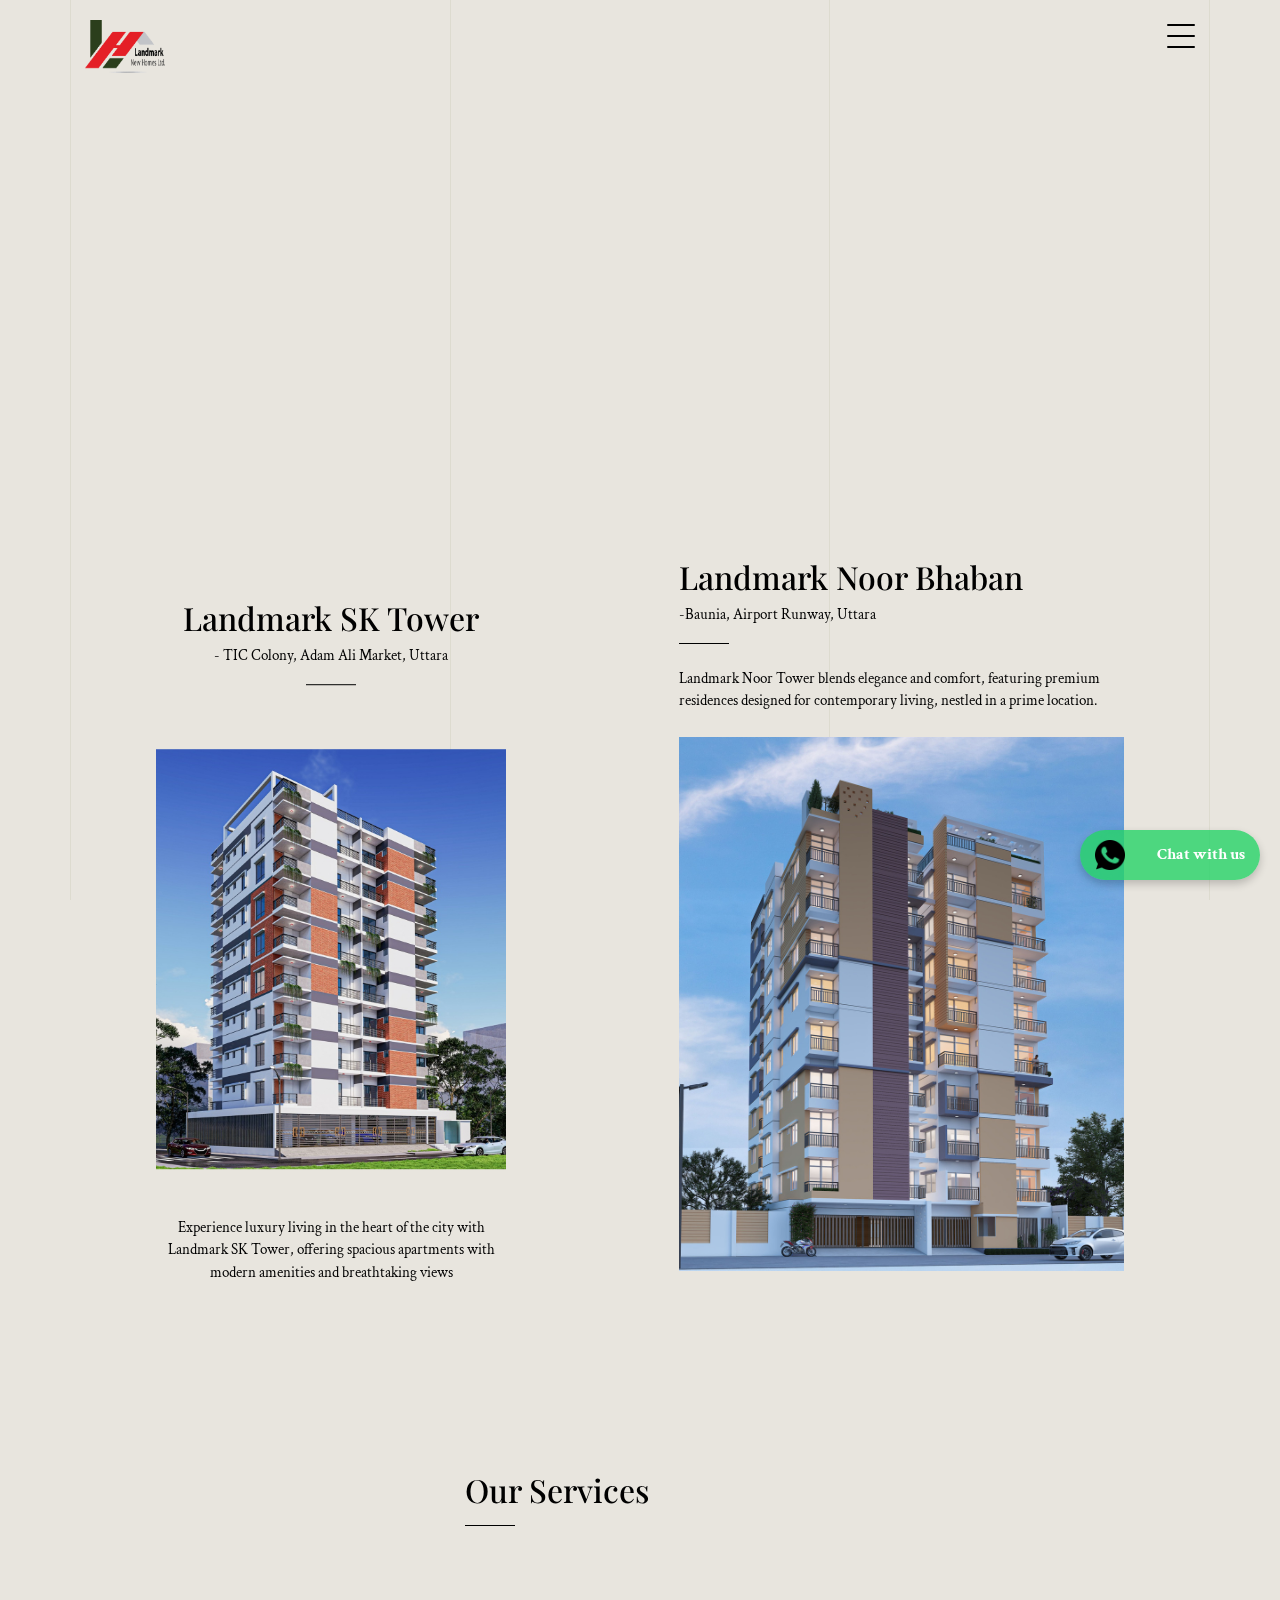
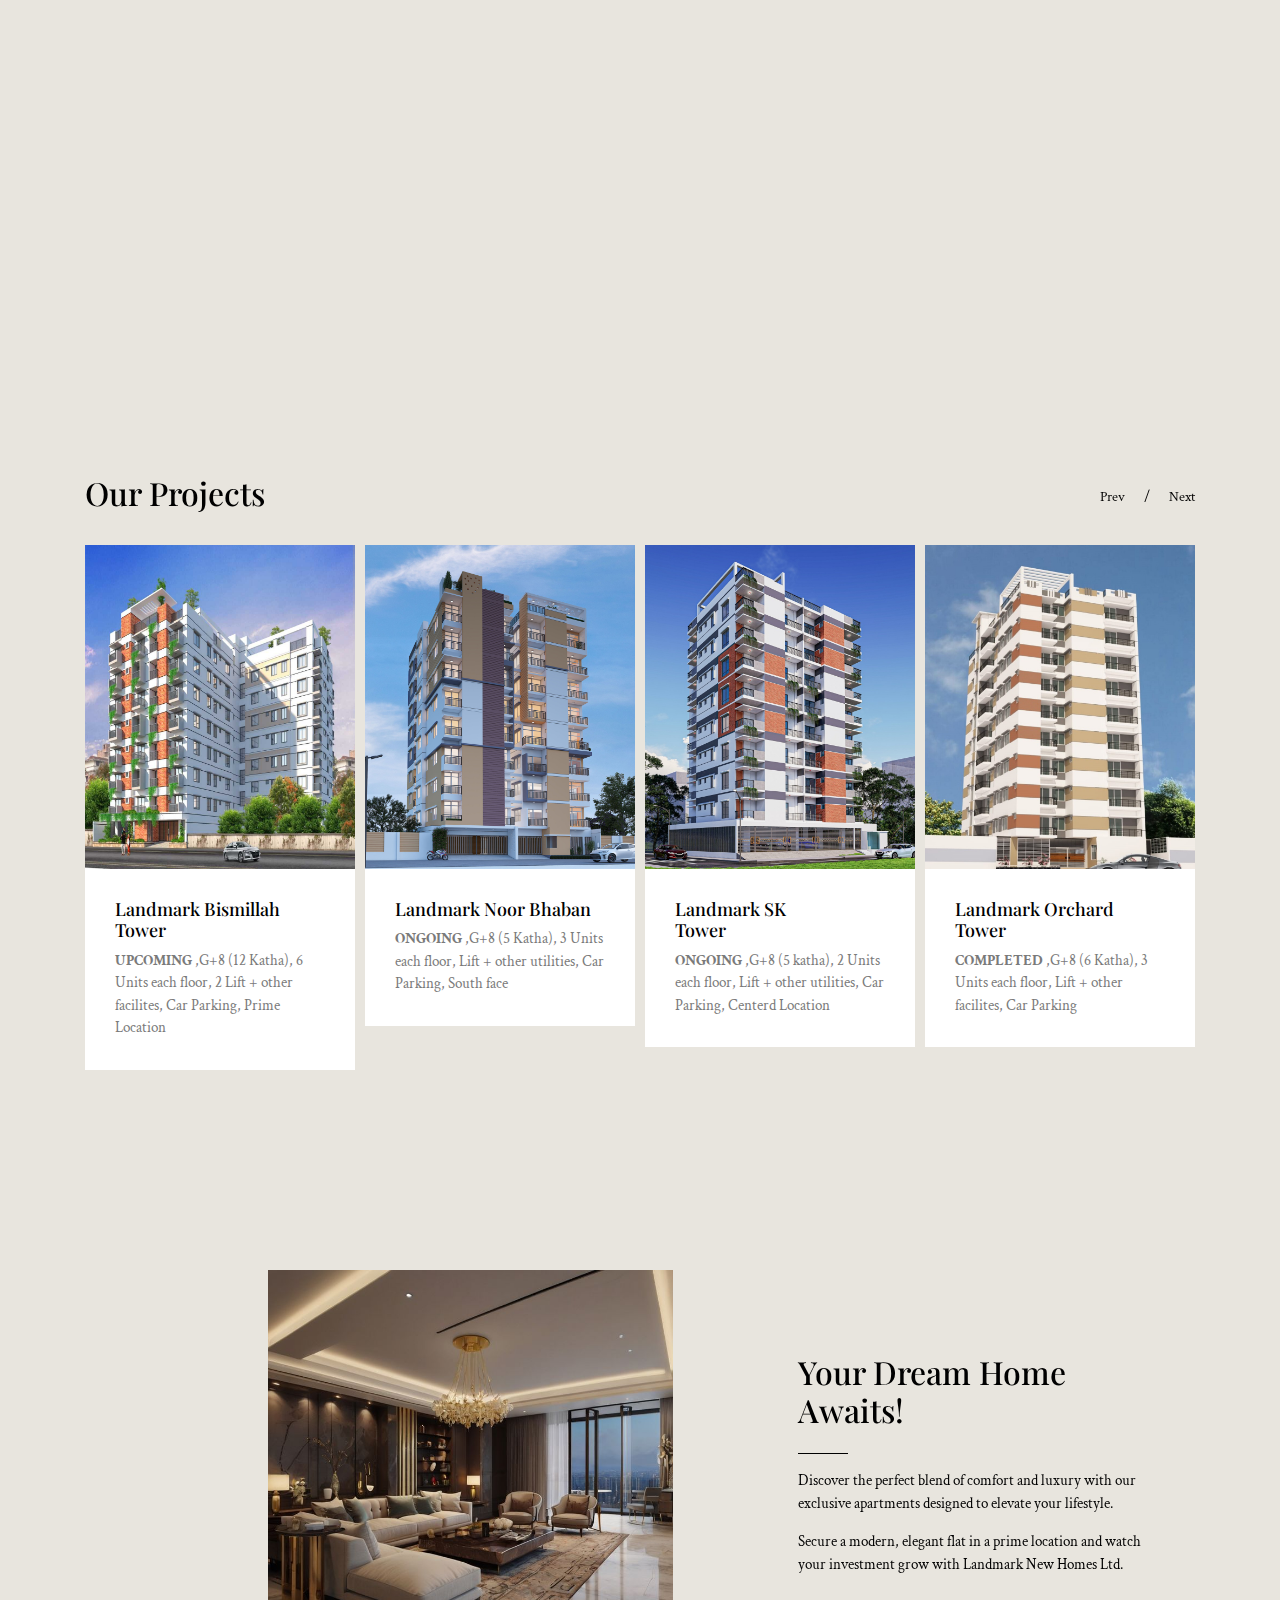
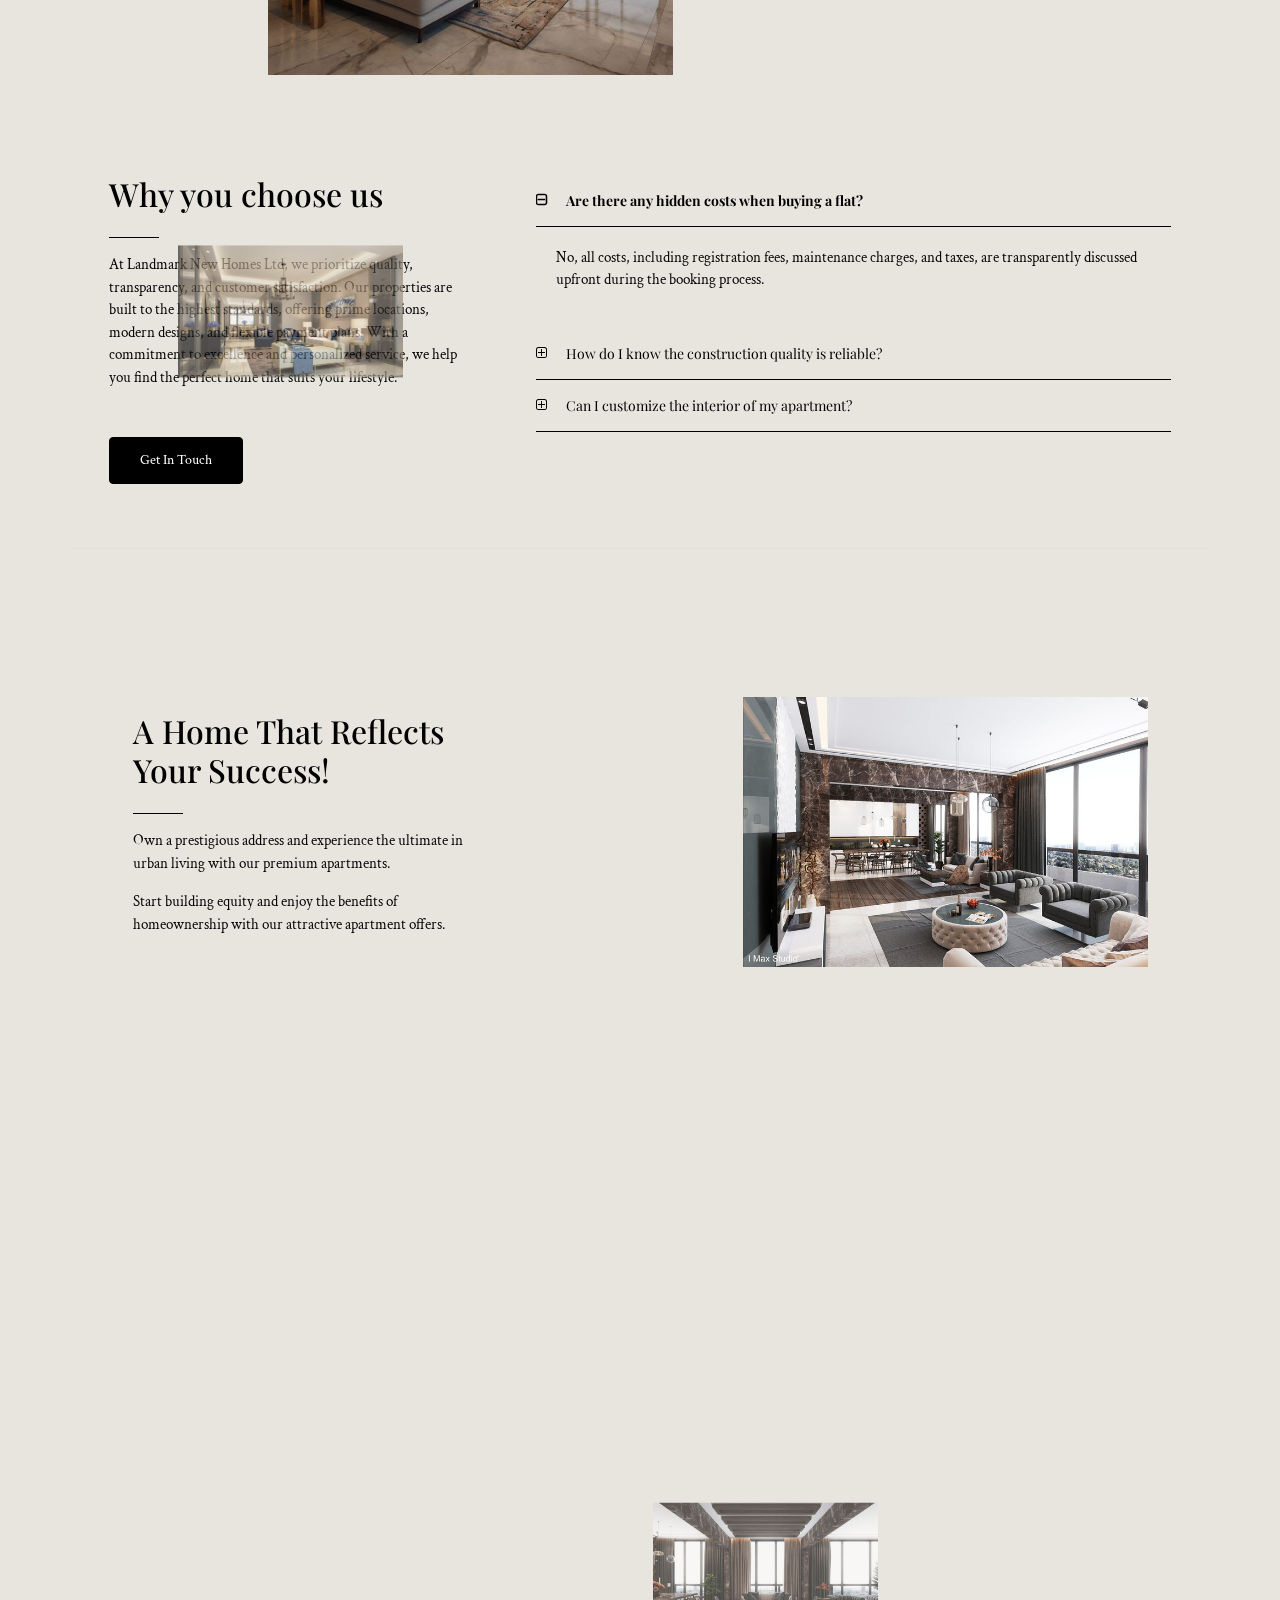
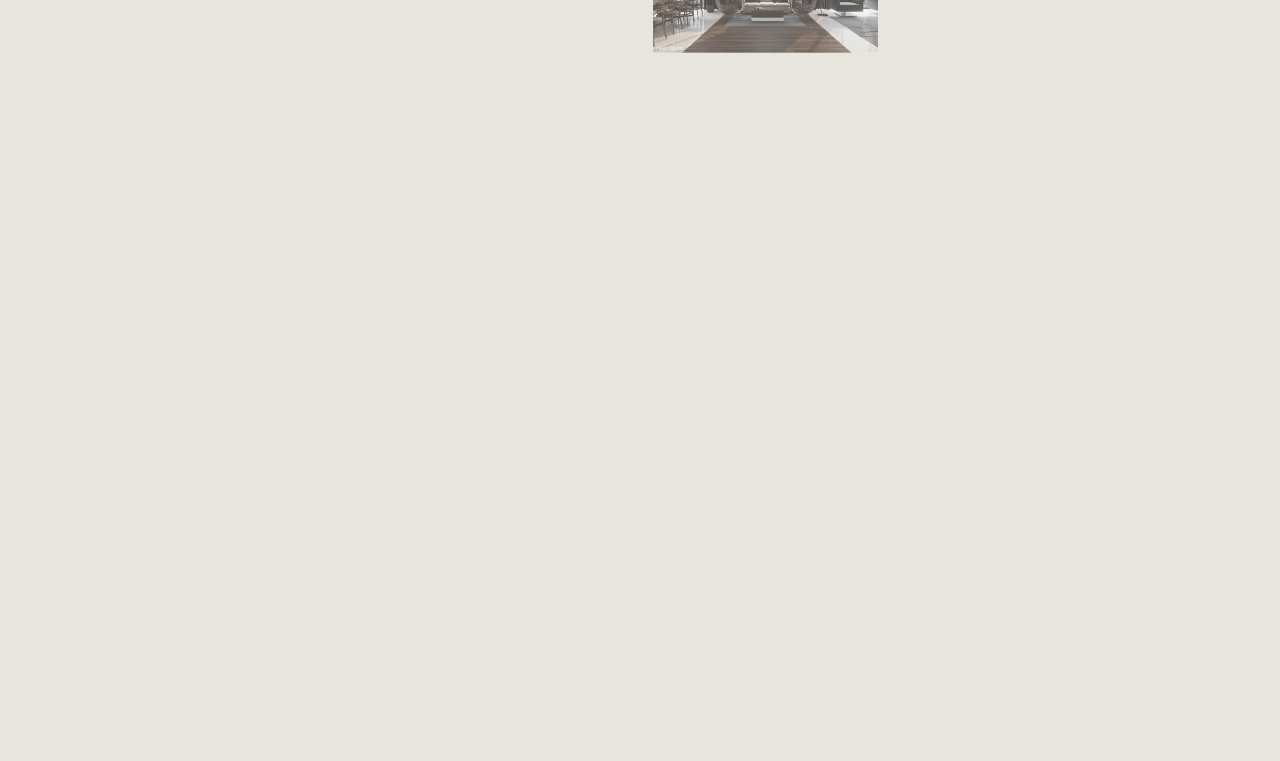
==== commit 4d315bb9: "Update index.html" ====
--- a/index.html
+++ b/index.html
@@ -68,7 +68,7 @@
 
 
   <a href="https://wa.me/+8801959162641" class="whatsapp-button" id="whatsapp-button" target="_blank" title="Chat with us on WhatsApp">
-    <img src="/images/wha" alt="WhatsApp" class="whatsapp-icon">
+    <img src="/images/whatsapp.png" alt="WhatsApp" class="whatsapp-icon">
     <span class="whatsapp-text">Chat with us</span>
   </a>
 
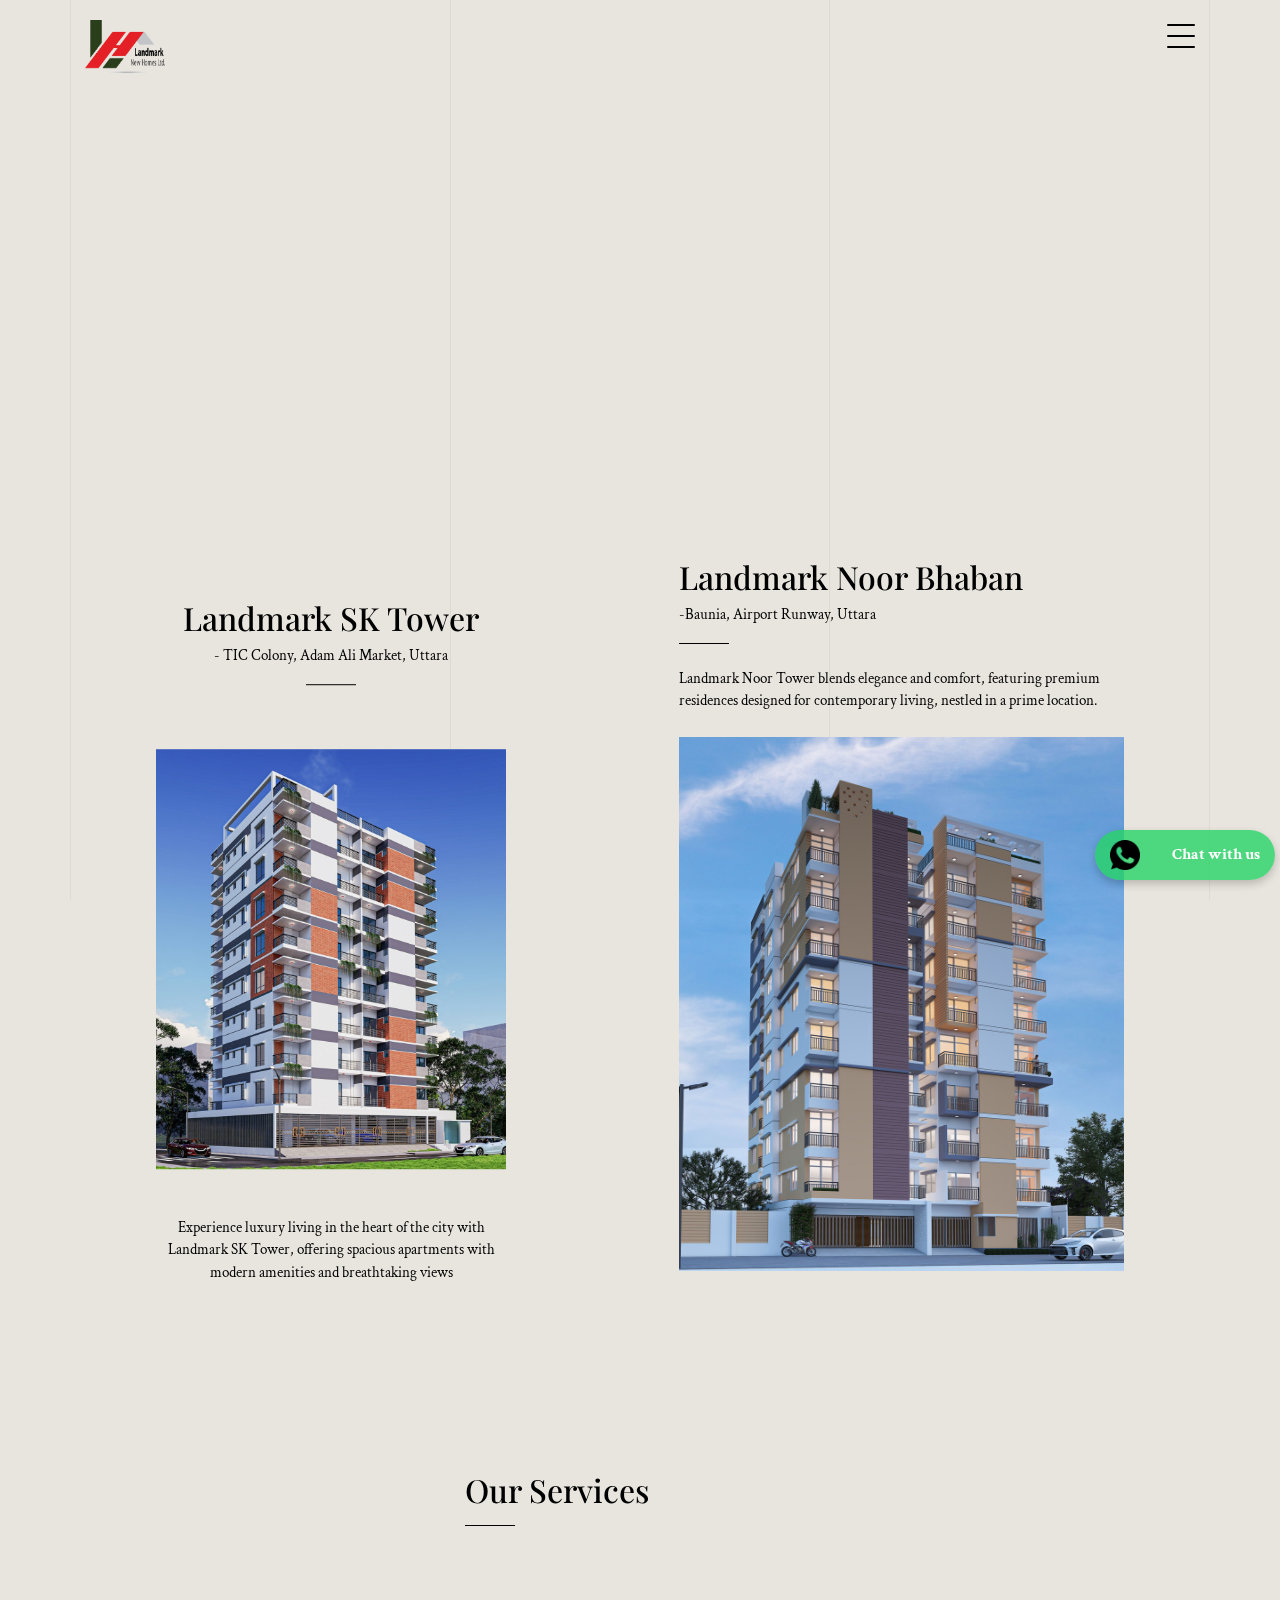
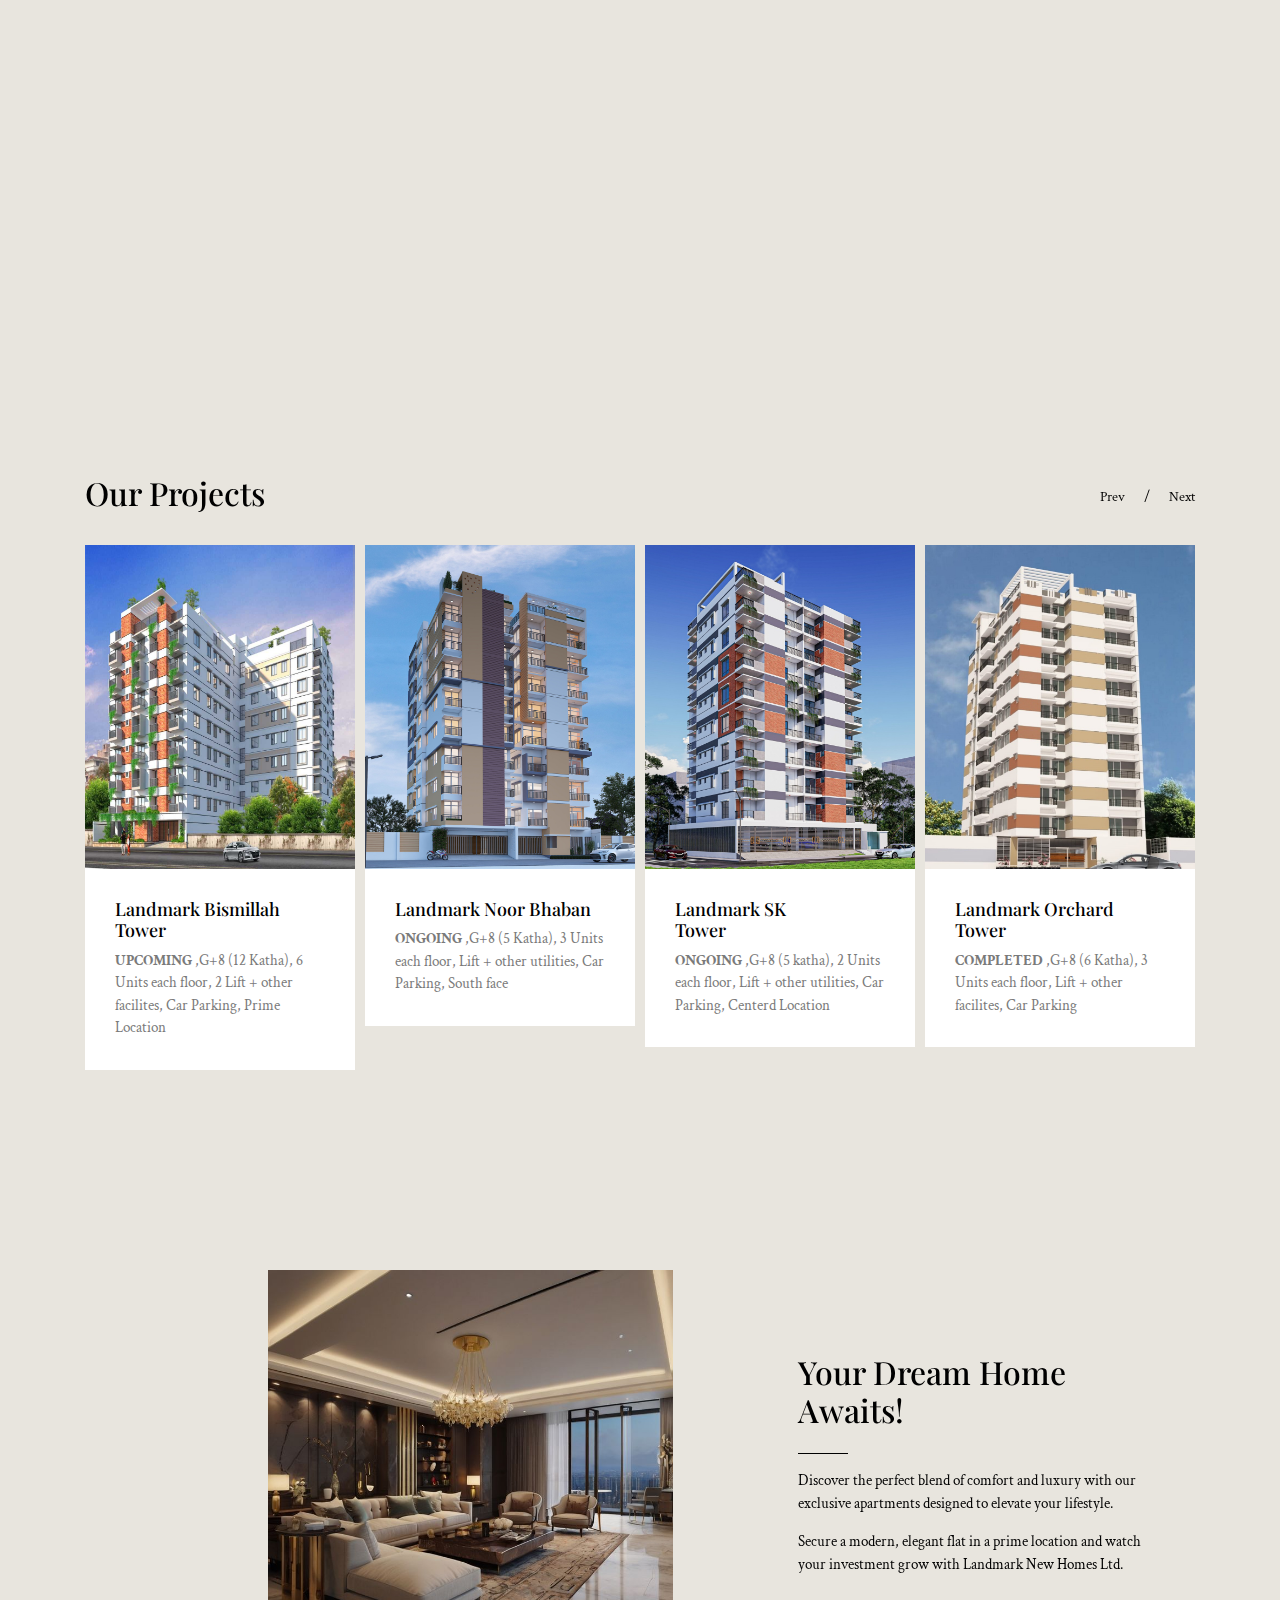
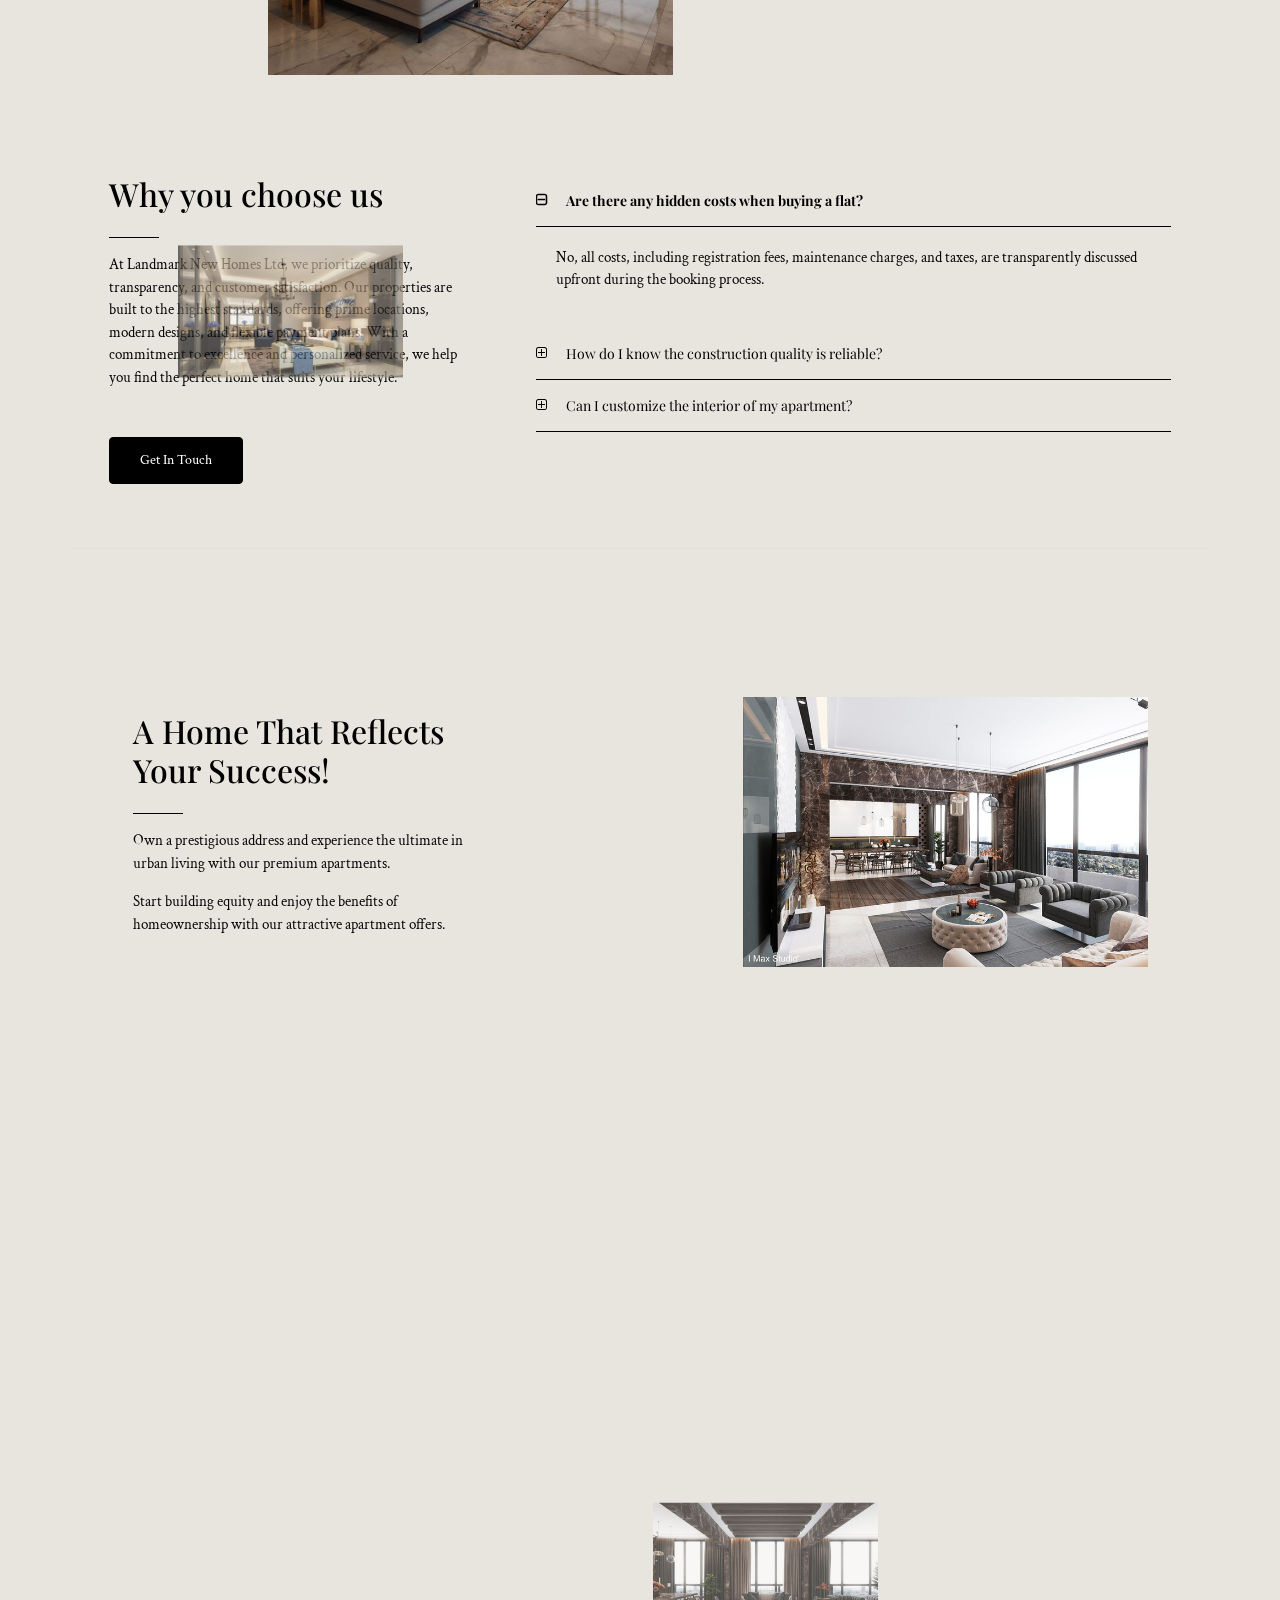
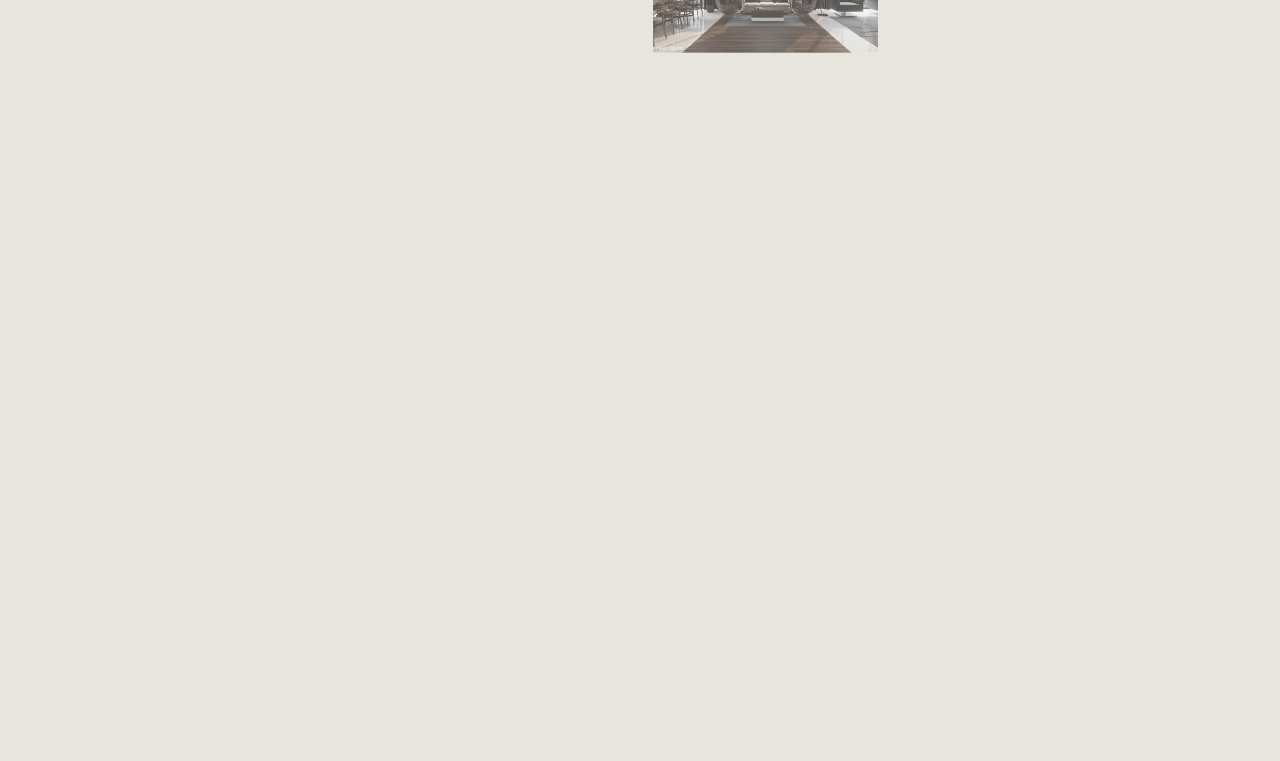
==== commit bc061ed2: "Update index.html" ====
--- a/index.html
+++ b/index.html
@@ -53,7 +53,7 @@
 
         <ul class="js-clone-nav d-none d-lg-inline-noone text-left site-menu">
           <li class="active"><a href="index.html">Home</a></li>
-          <li><a href="#">Gallery</a></li>
+          <li><a href="portfolio.html">Projects</a></li>
           <li><a href="about.html">About</a></li>
           <li><a href="contact.html">Contact Us</a></li>
         </ul>
--- a/css/style.css
+++ b/css/style.css
@@ -155,6 +155,7 @@
   right: 15px; }
 
 .site-nav {
+  position : sticky;
   padding-top: 20px;
   padding-bottom: 20px; }
   .site-nav h1 {
@@ -1645,7 +1646,7 @@
 .whatsapp-button {
   position: fixed;
   bottom: 20px;
-  right: 20px;
+  right: 5px;
   z-index: 1000;
   display: flex;
   align-items: center;
